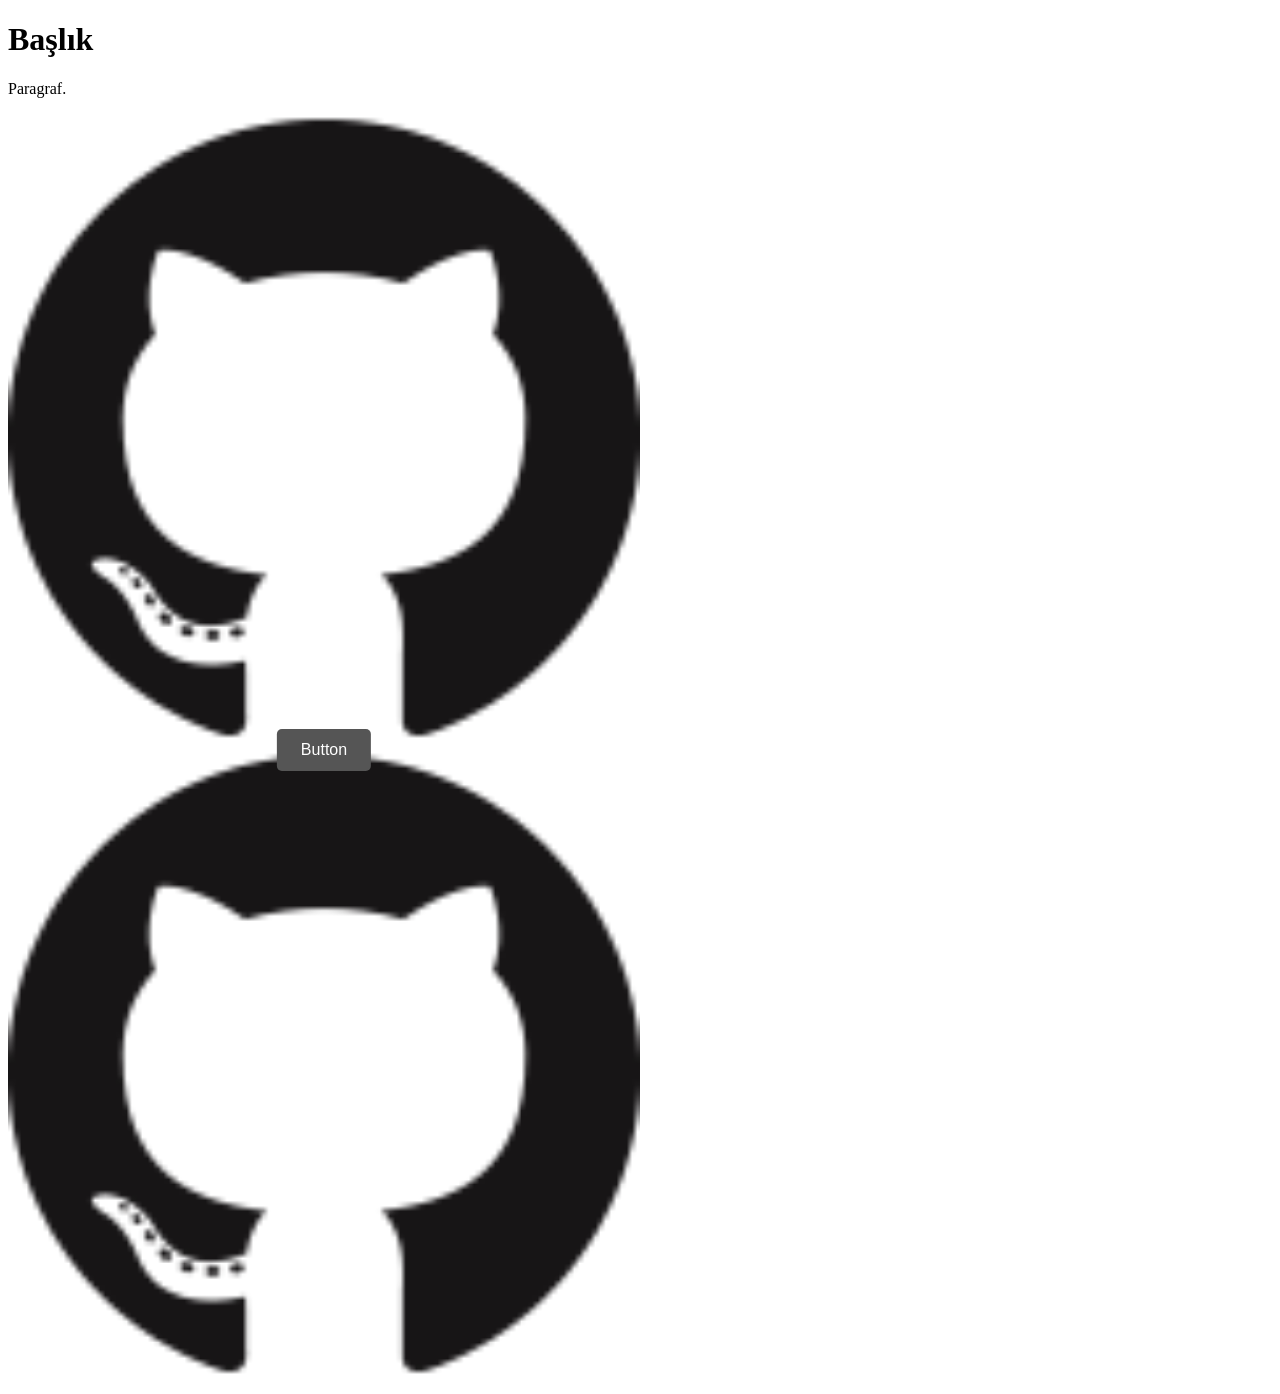
==== index.html @ 4928353b "Update index.html" ====
<!DOCTYPE html>
<html>
  <head>
    <link rel="stylesheet" href="style.css">
    <!-- Global site tag (gtag.js) - Google Analytics -->
    <script async src="https://www.googletagmanager.com/gtag/js?id=G-WWTFZQ9ZSW"></script>
    <script>
      window.dataLayer = window.dataLayer || [];
      function gtag(){dataLayer.push(arguments);}
      gtag('js', new Date());

      gtag('config', 'G-WWTFZQ9ZSW');
     </script>
    <title>Yasin</title>
  </head>
<body>

  <h1>Başlık</h1>
  <p>Paragraf.</p>
  <div class="container">
      <img src="assets/GitHub-Mark-120px-plus.png" alt="icon">
      <button class="btn">Button</button>
    <a target="_blank" href="https://github.com/furkanyasinengin"><img class = " logo" src="assets/GitHub-Mark-120px-plus.png"></a>
  </div>

</body>
</html>
---- style.css ----
.container {
  position: relative;
  width: 50%;
}

/* Make the image responsive */
.container img {
  width: 100%;
  height: auto;
}

/* Style the button and place it in the middle of the container/image */
.container .btn {
  position: absolute;
  top: 50%;
  left: 50%;
  transform: translate(-50%, -50%);
  -ms-transform: translate(-50%, -50%);
  background-color: #555;
  color: white;
  font-size: 16px;
  padding: 12px 24px;
  border: none;
  cursor: pointer;
  border-radius: 5px;
}

.container .btn:hover {
  background-color: black;
}
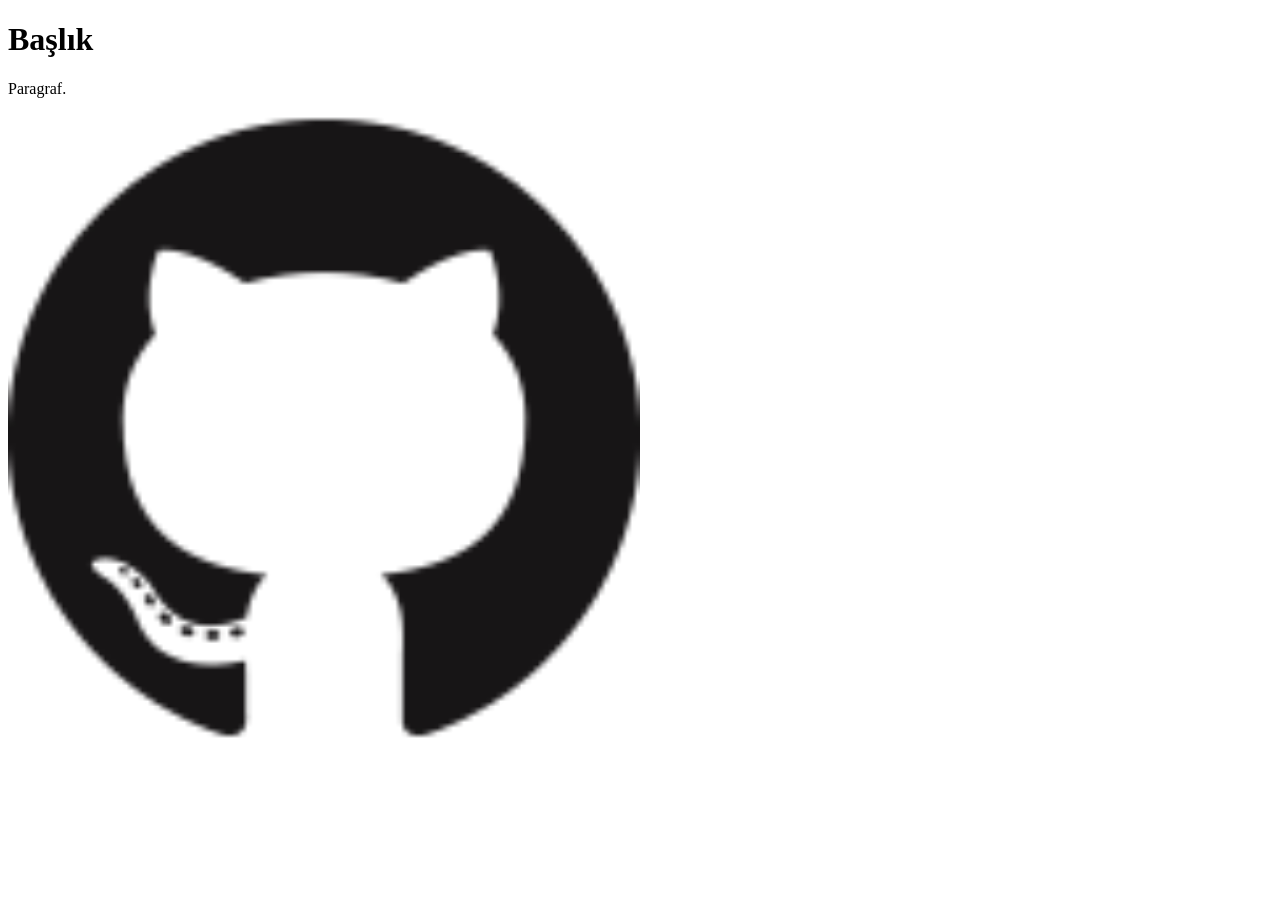
==== commit 54b0fbf7: "Update index.html" ====
--- a/index.html
+++ b/index.html
@@ -18,8 +18,7 @@
   <h1>Başlık</h1>
   <p>Paragraf.</p>
   <div class="container">
-      <img src="assets/GitHub-Mark-120px-plus.png" alt="icon">
-      <button class="btn">Button</button>
+     
     <a target="_blank" href="https://github.com/furkanyasinengin"><img class = " logo" src="assets/GitHub-Mark-120px-plus.png"></a>
   </div>
 
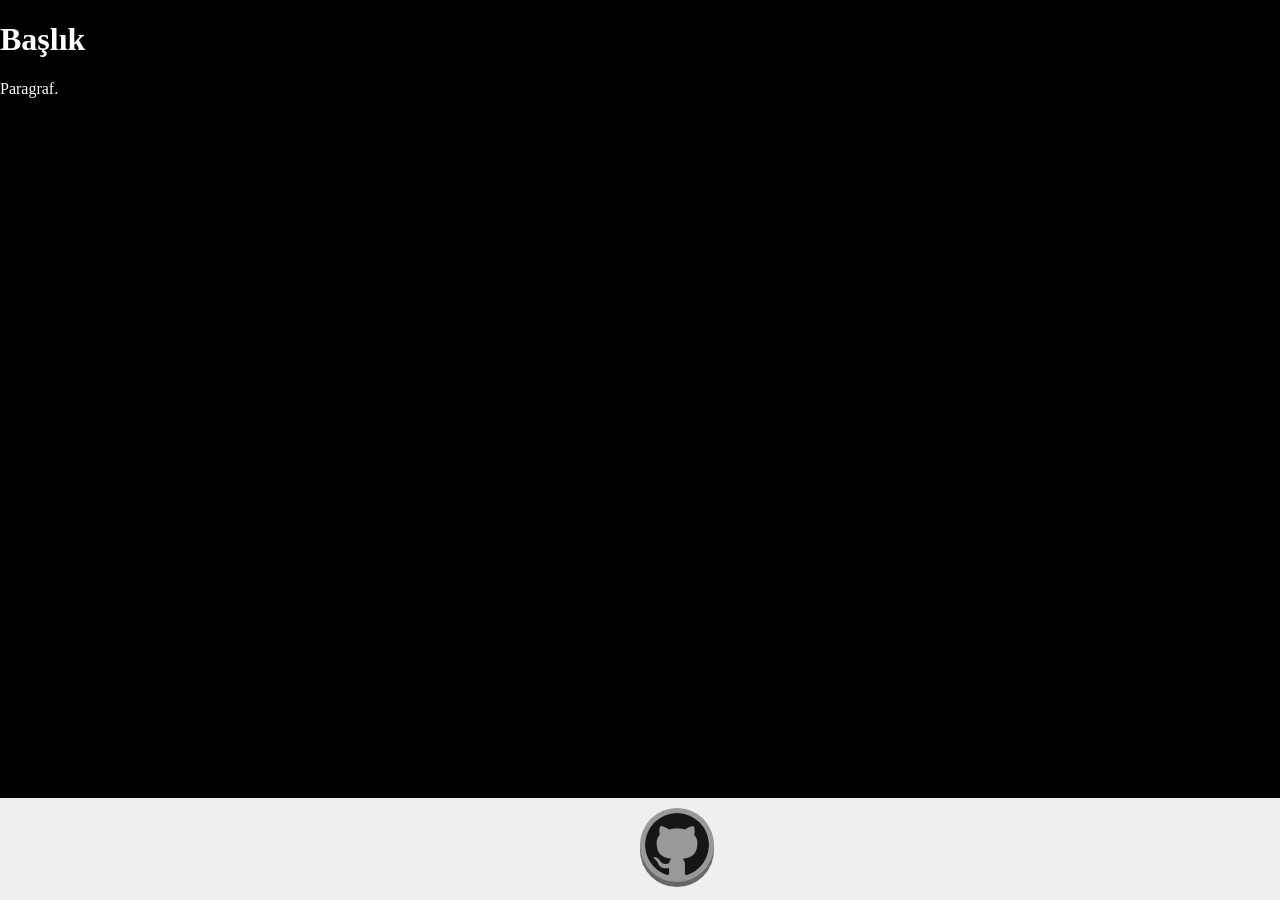
==== commit 145038b3: "Add files via upload" ====
--- a/index.html
+++ b/index.html
@@ -1,26 +1,31 @@
 <!DOCTYPE html>
 <html>
-  <head>
+<head>
     <link rel="stylesheet" href="style.css">
+    <meta charset="utf-8">
+
+
     <!-- Global site tag (gtag.js) - Google Analytics -->
     <script async src="https://www.googletagmanager.com/gtag/js?id=G-WWTFZQ9ZSW"></script>
     <script>
-      window.dataLayer = window.dataLayer || [];
-      function gtag(){dataLayer.push(arguments);}
-      gtag('js', new Date());
+        window.dataLayer = window.dataLayer || [];
+        function gtag() { dataLayer.push(arguments); }
+        gtag('js', new Date());
 
-      gtag('config', 'G-WWTFZQ9ZSW');
-     </script>
+        gtag('config', 'G-WWTFZQ9ZSW');
+    </script>
     <title>Yasin</title>
-  </head>
+</head>
 <body>
 
   <h1>Başlık</h1>
   <p>Paragraf.</p>
-  <div class="container">
-     
-    <a target="_blank" href="https://github.com/furkanyasinengin"><img class = " logo" src="assets/GitHub-Mark-120px-plus.png"></a>
-  </div>
+  
+  <footer>
+      <div class="container">
 
+          <a target="_blank" href="https://github.com/furkanyasinengin"><img src="assets/GitHub-Mark-64px.png"></a>
+      </div>
+  </footer>
 </body>
 </html>
--- a/style.css
+++ b/style.css
@@ -1,30 +1,53 @@
-.container {
-  position: relative;
-  width: 50%;
-}
-
-/* Make the image responsive */
-.container img {
-  width: 100%;
-  height: auto;
-}
-
-/* Style the button and place it in the middle of the container/image */
-.container .btn {
-  position: absolute;
-  top: 50%;
-  left: 50%;
-  transform: translate(-50%, -50%);
-  -ms-transform: translate(-50%, -50%);
-  background-color: #555;
-  color: white;
-  font-size: 16px;
-  padding: 12px 24px;
-  border: none;
-  cursor: pointer;
-  border-radius: 5px;
-}
-
-.container .btn:hover {
-  background-color: black;
-}
+body{
+    background-color: black;
+    color: white;
+    margin: auto;
+}
+
+.container {
+    display: block;
+    margin-left: auto;
+    margin-right: auto;
+    width: 64px;
+    height: 64px;
+    border-radius: 50%;
+}
+
+footer {
+    position: absolute;
+    right: 0;
+    bottom: 0;
+    left: 0;
+    height:70px;
+    padding: 1rem;
+    background-color: #efefef;
+    text-align: center;
+}
+
+
+img {
+    position: absolute;
+    left: 50%;
+    top: 10%;
+    border: 3px solid #73AD21;
+    padding: 5px;
+    font-size: 24px;
+    cursor: pointer;
+    outline: none;
+    color: #fff;
+    background-color: #999;
+    border: none;
+    border-radius: 50%;
+    box-shadow: 0 5px #666;
+}
+
+
+    img:hover {
+        background-color: #b2aaaa;
+    }
+
+    img:active {
+        background-color: #b2aaaa;
+        box-shadow: 0 3px #666;
+        transform: translateY(4px);
+    }
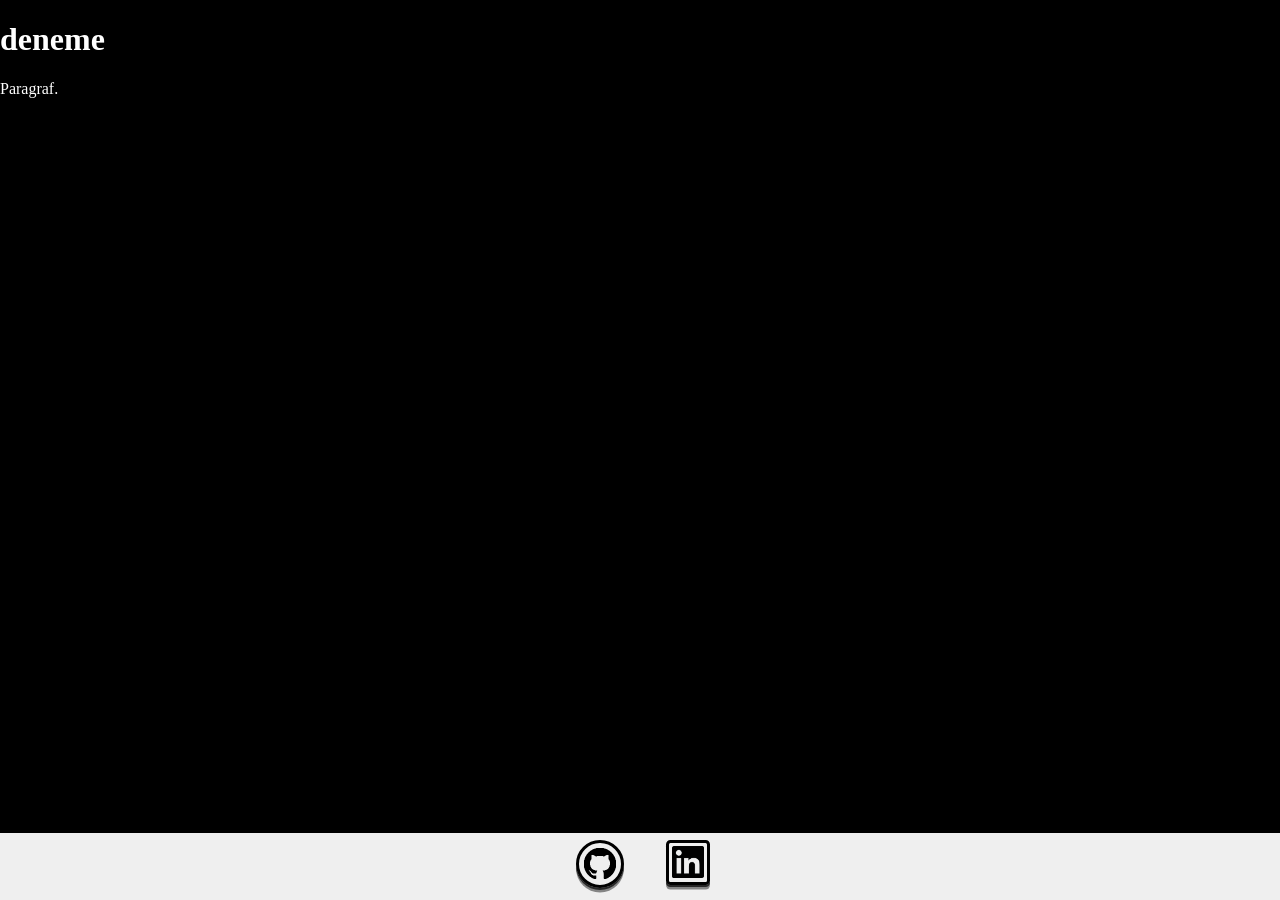
==== commit b6e3f5de: "Add files via upload" ====
--- a/index.html
+++ b/index.html
@@ -3,6 +3,8 @@
 <head>
     <link rel="stylesheet" href="style.css">
     <meta charset="utf-8">
+    <title>Yasin</title>
+    <link rel="icon" type="image/jpg" href="assets/ico-Y-black.png" />
 
 
     <!-- Global site tag (gtag.js) - Google Analytics -->
@@ -14,18 +16,23 @@
 
         gtag('config', 'G-WWTFZQ9ZSW');
     </script>
-    <title>Yasin</title>
+
 </head>
 <body>
 
-  <h1>Başlık</h1>
+  <h1>deneme</h1>
   <p>Paragraf.</p>
   
   <footer>
-      <div class="container">
+      <div class="iconlar">
+          <div class="github">
+              <a target="_blank" href="https://github.com/furkanyasinengin"><img src="assets/GitHub-Mark.png" width="32" height="32" ></a>
+          </div>
+          <div class="linkedin">
+              <a target="_blank" href="https://linkedin.com/in/furkanyasinengin"><img src="assets/linkedin-logo-black.png" width="32" height="32"></a>
+              </div>
 
-          <a target="_blank" href="https://github.com/furkanyasinengin"><img src="assets/GitHub-Mark-64px.png"></a>
-      </div>
-  </footer>
+          </div>
+</footer>
 </body>
 </html>
--- a/style.css
+++ b/style.css
@@ -4,50 +4,60 @@
     margin: auto;
 }
 
-.container {
-    display: block;
-    margin-left: auto;
-    margin-right: auto;
-    width: 64px;
-    height: 64px;
-    border-radius: 50%;
-}
+
 
 footer {
     position: absolute;
     right: 0;
     bottom: 0;
     left: 0;
-    height:70px;
+    height:35px;
     padding: 1rem;
     background-color: #efefef;
     text-align: center;
 }
 
 
-img {
+
+.linkedin {
     position: absolute;
-    left: 50%;
+    display: block;
+    left: 52%;
     top: 10%;
-    border: 3px solid #73AD21;
-    padding: 5px;
-    font-size: 24px;
+    border: 3px solid #000000;
+    padding: 3px 3px 0 3px;
     cursor: pointer;
     outline: none;
     color: #fff;
-    background-color: #999;
-    border: none;
-    border-radius: 50%;
-    box-shadow: 0 5px #666;
+    border-radius: 10%;
+    box-shadow: 0 4.5px rgba(64,64,64,0.6),0 2px #000000;
 }
 
 
-    img:hover {
-        background-color: #b2aaaa;
-    }
+.github {
+    position: absolute;
+    left: 45%;
+    top: 10%;
+    display: block;
+    text-align: center;
+    border: 3px solid #000000;
+    padding: 5px 5px 1px 5px;
+    cursor: pointer;
+    outline: none;
+    color: #fff;
+    border-radius: 50%;
+    box-shadow: 0 4.5px rgba(64,64,64,0.6),0 2px #000000;
+}
 
-    img:active {
-        background-color: #b2aaaa;
-        box-shadow: 0 3px #666;
-        transform: translateY(4px);
-    }
+
+
+.linkedin:hover, .github:hover {
+      background-color: purple;
+}
+
+.linkedin:active, .github:active {
+    background-color: #b2aaaa;
+    box-shadow: 0 3px #666;
+    transform: translateY(4px);
+}
+
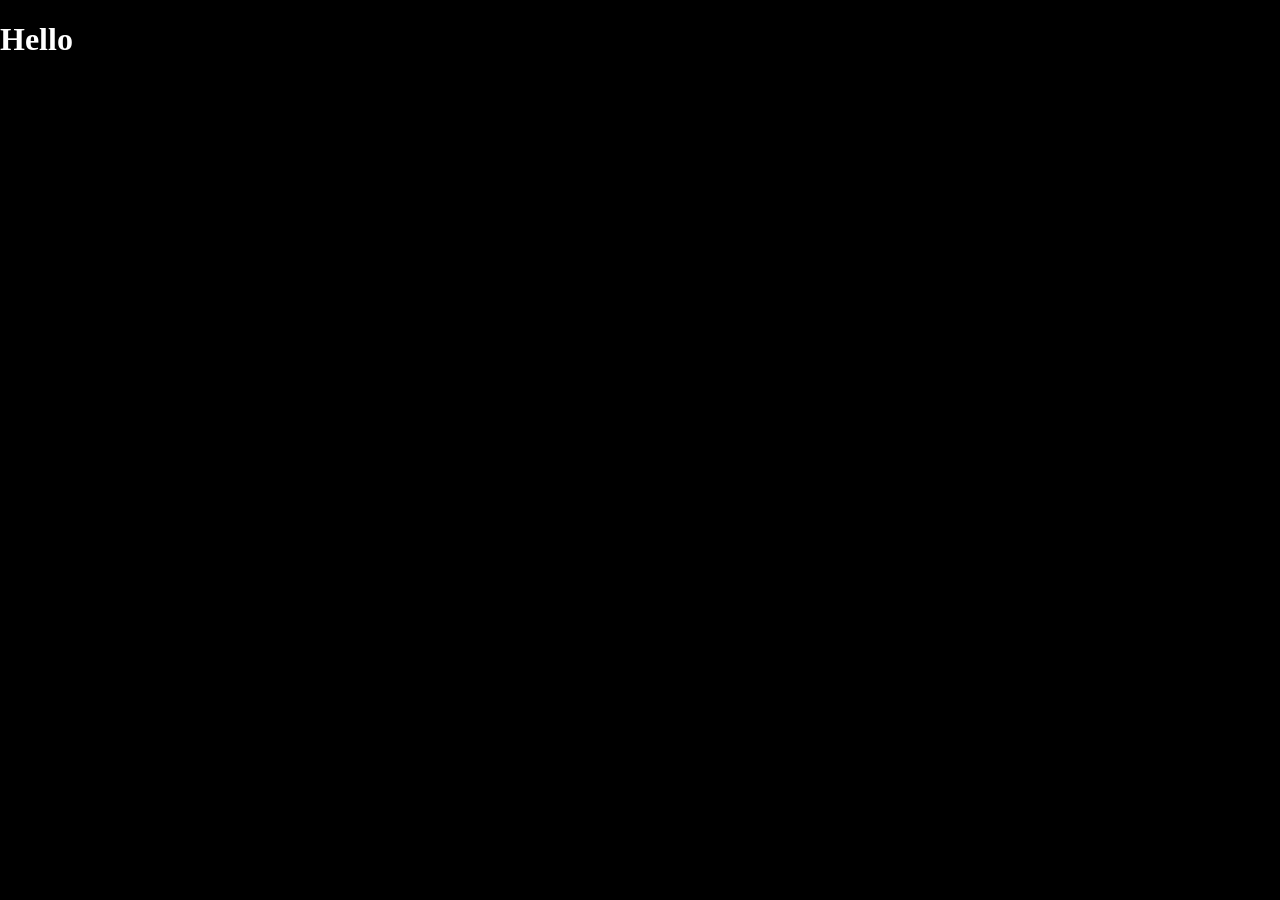
==== commit c3048611: "Update index.html" ====
--- a/index.html
+++ b/index.html
@@ -20,19 +20,7 @@
 </head>
 <body>
 
-  <h1>deneme</h1>
-  <p>Paragraf.</p>
+  <h1>Hello</h1>
   
-  <footer>
-      <div class="iconlar">
-          <div class="github">
-              <a target="_blank" href="https://github.com/furkanyasinengin"><img src="assets/GitHub-Mark.png" width="32" height="32" ></a>
-          </div>
-          <div class="linkedin">
-              <a target="_blank" href="https://linkedin.com/in/furkanyasinengin"><img src="assets/linkedin-logo-black.png" width="32" height="32"></a>
-              </div>
-
-          </div>
-</footer>
 </body>
 </html>
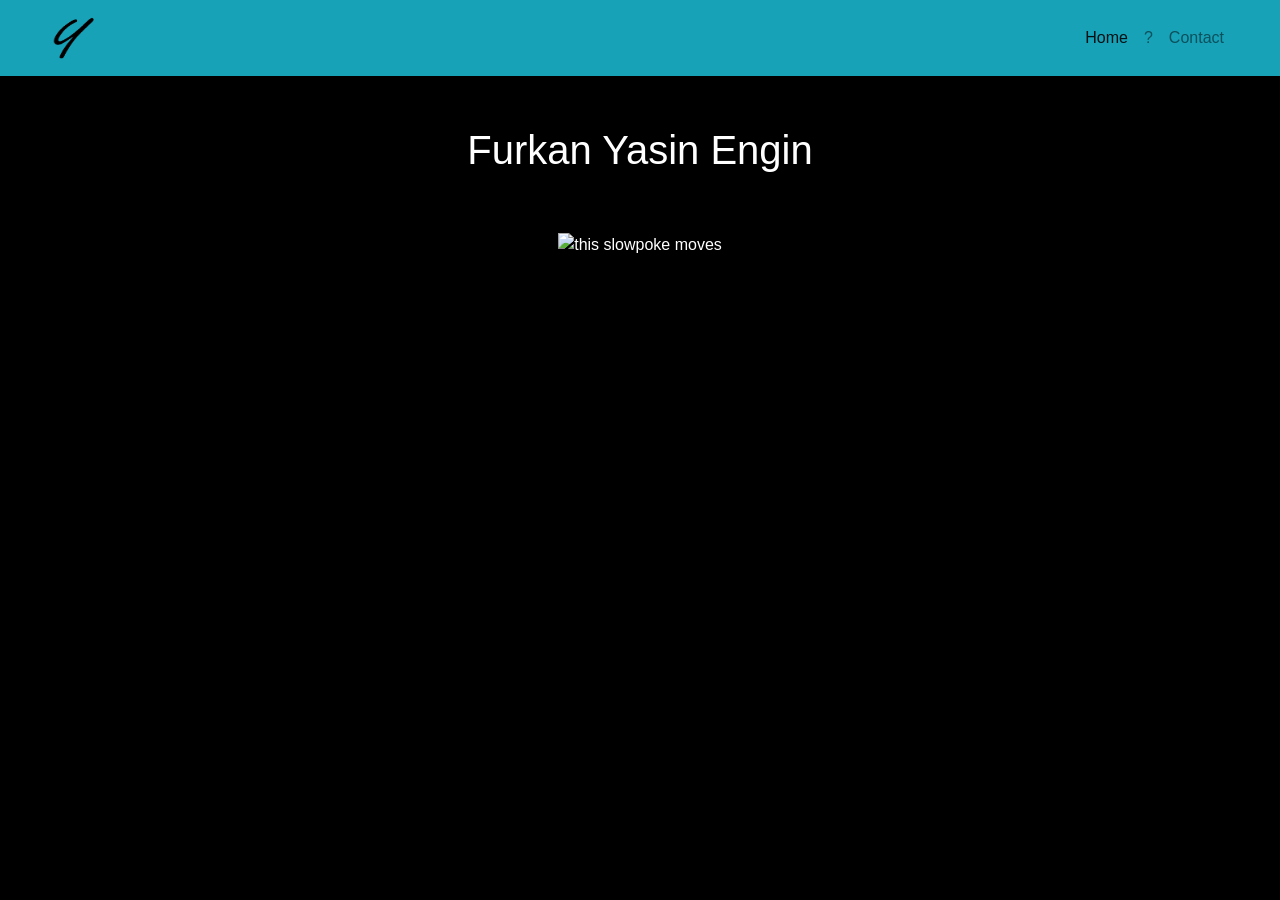
==== commit b7a8f999: "Add files via upload" ====
--- a/index.html
+++ b/index.html
@@ -1,6 +1,13 @@
-<!DOCTYPE html>
-<html>
+<!doctype html>
+<html lang="tr">
 <head>
+    <!-- Required meta tags -->
+    <meta charset="utf-8">
+    <meta name="viewport" content="width=device-width, initial-scale=1, shrink-to-fit=no">
+
+    <!-- Bootstrap CSS -->
+    <link rel="stylesheet" href="https://cdn.jsdelivr.net/npm/bootstrap@4.6.0/dist/css/bootstrap.min.css" integrity="sha384-B0vP5xmATw1+K9KRQjQERJvTumQW0nPEzvF6L/Z6nronJ3oUOFUFpCjEUQouq2+l" crossorigin="anonymous">
+
     <link rel="stylesheet" href="style.css">
     <meta charset="utf-8">
     <title>Yasin</title>
@@ -20,7 +27,33 @@
 </head>
 <body>
 
-  <h1>Hello</h1>
-  
+
+
+    <nav class="navbar navbar-expand-lg navbar-light bg-info px-5">
+        <a class="navbar-brand" href="#"><img src="assets/ico-Y-black.png" alt="Alternate Text" width="50" height="50" /></a>
+        <button class="navbar-toggler" type="button" data-toggle="collapse" data-target="#navbarNavAltMarkup" aria-controls="navbarNavAltMarkup" aria-expanded="false" aria-label="Toggle navigation">
+            <span class="navbar-toggler-icon"></span>
+        </button>
+        <div class="collapse navbar-collapse" id="navbarNavAltMarkup">
+            <div class="navbar-nav ml-auto">
+                <a class="nav-link active" href="#">Home<span class="sr-only">(current)</span></a>
+                <a class="nav-link" href="#">?</a>
+                <a class="nav-link" href="#">Contact</a>
+            </div>
+        </div>
+    </nav>
+
+    <h1>Furkan Yasin Engin</h1>
+
+    <div class="gif">
+        <img src="https://media.giphy.com/media/l1J9qemh1La8b0Rag/giphy.gif" alt="this slowpoke moves" />
+    </div>
+
+    <!--<h1>Hello, world!</h1>-->
+    <!-- Optional JavaScript; choose one of the two! -->
+    <!-- Option 1: jQuery and Bootstrap Bundle (includes Popper) -->
+    <script src="https://code.jquery.com/jquery-3.5.1.slim.min.js" integrity="sha384-DfXdz2htPH0lsSSs5nCTpuj/zy4C+OGpamoFVy38MVBnE+IbbVYUew+OrCXaRkfj" crossorigin="anonymous"></script>
+    <script src="https://cdn.jsdelivr.net/npm/bootstrap@4.6.0/dist/js/bootstrap.bundle.min.js" integrity="sha384-Piv4xVNRyMGpqkS2by6br4gNJ7DXjqk09RmUpJ8jgGtD7zP9yug3goQfGII0yAns" crossorigin="anonymous"></script>
+
 </body>
-</html>
+</html>
--- a/style.css
+++ b/style.css
@@ -1,63 +1,10 @@
 body{
     background-color: black;
     color: white;
-    margin: auto;
+    text-align:center;
 }
 
 
-
-footer {
-    position: absolute;
-    right: 0;
-    bottom: 0;
-    left: 0;
-    height:35px;
-    padding: 1rem;
-    background-color: #efefef;
-    text-align: center;
-}
-
-
-
-.linkedin {
-    position: absolute;
-    display: block;
-    left: 52%;
-    top: 10%;
-    border: 3px solid #000000;
-    padding: 3px 3px 0 3px;
-    cursor: pointer;
-    outline: none;
-    color: #fff;
-    border-radius: 10%;
-    box-shadow: 0 4.5px rgba(64,64,64,0.6),0 2px #000000;
-}
-
-
-.github {
-    position: absolute;
-    left: 45%;
-    top: 10%;
-    display: block;
-    text-align: center;
-    border: 3px solid #000000;
-    padding: 5px 5px 1px 5px;
-    cursor: pointer;
-    outline: none;
-    color: #fff;
-    border-radius: 50%;
-    box-shadow: 0 4.5px rgba(64,64,64,0.6),0 2px #000000;
-}
-
-
-
-.linkedin:hover, .github:hover {
-      background-color: purple;
-}
-
-.linkedin:active, .github:active {
-    background-color: #b2aaaa;
-    box-shadow: 0 3px #666;
-    transform: translateY(4px);
-}
-
+h1{
+    padding:50px;
+}
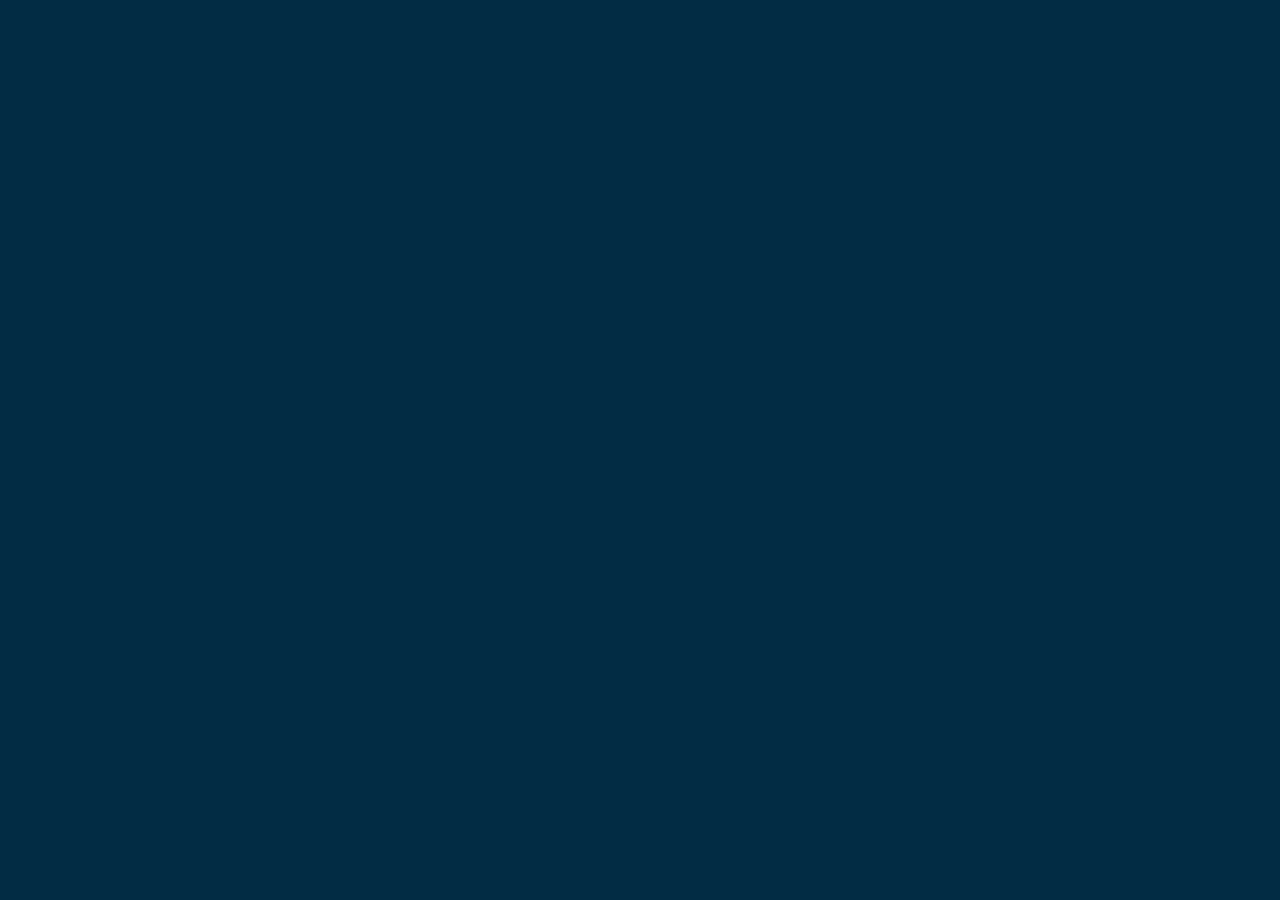
==== commit 0fe01c48: "first commit" ====
--- a/index.html
+++ b/index.html
@@ -1,59 +1,28 @@
-<!doctype html>
-<html lang="tr">
-<head>
-    <!-- Required meta tags -->
-    <meta charset="utf-8">
-    <meta name="viewport" content="width=device-width, initial-scale=1, shrink-to-fit=no">
-
-    <!-- Bootstrap CSS -->
-    <link rel="stylesheet" href="https://cdn.jsdelivr.net/npm/bootstrap@4.6.0/dist/css/bootstrap.min.css" integrity="sha384-B0vP5xmATw1+K9KRQjQERJvTumQW0nPEzvF6L/Z6nronJ3oUOFUFpCjEUQouq2+l" crossorigin="anonymous">
-
-    <link rel="stylesheet" href="style.css">
-    <meta charset="utf-8">
-    <title>Yasin</title>
-    <link rel="icon" type="image/jpg" href="assets/ico-Y-black.png" />
-
-
-    <!-- Global site tag (gtag.js) - Google Analytics -->
-    <script async src="https://www.googletagmanager.com/gtag/js?id=G-WWTFZQ9ZSW"></script>
-    <script>
-        window.dataLayer = window.dataLayer || [];
-        function gtag() { dataLayer.push(arguments); }
-        gtag('js', new Date());
-
-        gtag('config', 'G-WWTFZQ9ZSW');
-    </script>
-
-</head>
-<body>
-
-
-
-    <nav class="navbar navbar-expand-lg navbar-light bg-info px-5">
-        <a class="navbar-brand" href="#"><img src="assets/ico-Y-black.png" alt="Alternate Text" width="50" height="50" /></a>
-        <button class="navbar-toggler" type="button" data-toggle="collapse" data-target="#navbarNavAltMarkup" aria-controls="navbarNavAltMarkup" aria-expanded="false" aria-label="Toggle navigation">
-            <span class="navbar-toggler-icon"></span>
-        </button>
-        <div class="collapse navbar-collapse" id="navbarNavAltMarkup">
-            <div class="navbar-nav ml-auto">
-                <a class="nav-link active" href="#">Home<span class="sr-only">(current)</span></a>
-                <a class="nav-link" href="#">?</a>
-                <a class="nav-link" href="#">Contact</a>
-            </div>
-        </div>
-    </nav>
-
-    <h1>Furkan Yasin Engin</h1>
-
-    <div class="gif">
-        <img src="https://media.giphy.com/media/l1J9qemh1La8b0Rag/giphy.gif" alt="this slowpoke moves" />
-    </div>
-
-    <!--<h1>Hello, world!</h1>-->
-    <!-- Optional JavaScript; choose one of the two! -->
-    <!-- Option 1: jQuery and Bootstrap Bundle (includes Popper) -->
-    <script src="https://code.jquery.com/jquery-3.5.1.slim.min.js" integrity="sha384-DfXdz2htPH0lsSSs5nCTpuj/zy4C+OGpamoFVy38MVBnE+IbbVYUew+OrCXaRkfj" crossorigin="anonymous"></script>
-    <script src="https://cdn.jsdelivr.net/npm/bootstrap@4.6.0/dist/js/bootstrap.bundle.min.js" integrity="sha384-Piv4xVNRyMGpqkS2by6br4gNJ7DXjqk09RmUpJ8jgGtD7zP9yug3goQfGII0yAns" crossorigin="anonymous"></script>
-
-</body>
-</html>+<!DOCTYPE html>
+<html lang="en">
+  <head>
+    <meta charset="utf-8" />
+    <link rel="icon" href="/logoYellow.png" />
+    <meta name="viewport" content="width=device-width,initial-scale=1" />
+    <meta name="theme-color" content="#000000" />
+    <meta
+      name="description"
+      content="Web site created using create-react-app"
+    />
+    <link rel="apple-touch-icon" href="/logo192.png" />
+    <link rel="manifest" href="/manifest.json" />
+    <title>Fye Portfolio</title>
+    <link
+      rel="stylesheet"
+      href="https://unpkg.com/leaflet@1.7.1/dist/leaflet.css"
+      integrity="sha512-xodZBNTC5n17Xt2atTPuE1HxjVMSvLVW9ocqUKLsCC5CXdbqCmblAshOMAS6/keqq/sMZMZ19scR4PsZChSR7A=="
+      crossorigin=""
+    />
+    <script defer="defer" src="/static/js/main.fa87b339.js"></script>
+    <link href="/static/css/main.b604d382.css" rel="stylesheet" />
+  </head>
+  <body>
+    <noscript>You need to enable JavaScript to run this app.</noscript>
+    <div id="root"></div>
+  </body>
+</html>
--- a/static/css/main.b604d382.css
+++ b/static/css/main.b604d382.css
@@ -0,0 +1,10 @@
+html{font-size:62.5%}body{-webkit-font-smoothing:antialiased;-moz-osx-font-smoothing:grayscale;background:#022c43;color:#444;display:block;font:300 11px/1.4 Noto Sans Mono,"sans-serif";margin:0;overflow:hidden}
+
+/*!
+* animate.css - https://animate.style/
+* Version - 4.1.1
+* Licensed under the MIT license - http://opensource.org/licenses/MIT
+*
+* Copyright (c) 2020 Animate.css
+*/:root{--animate-duration:1s;--animate-delay:1s;--animate-repeat:1}.animate__animated{-webkit-animation-duration:1s;animation-duration:1s;-webkit-animation-duration:var(--animate-duration);animation-duration:var(--animate-duration);-webkit-animation-fill-mode:both;animation-fill-mode:both}.animate__animated.animate__infinite{-webkit-animation-iteration-count:infinite;animation-iteration-count:infinite}.animate__animated.animate__repeat-1{-webkit-animation-iteration-count:1;animation-iteration-count:1;-webkit-animation-iteration-count:var(--animate-repeat);animation-iteration-count:var(--animate-repeat)}.animate__animated.animate__repeat-2{-webkit-animation-iteration-count:2;-webkit-animation-iteration-count:calc(var(--animate-repeat)*2);animation-iteration-count:2;animation-iteration-count:calc(var(--animate-repeat)*2)}.animate__animated.animate__repeat-3{-webkit-animation-iteration-count:3;-webkit-animation-iteration-count:calc(var(--animate-repeat)*3);animation-iteration-count:3;animation-iteration-count:calc(var(--animate-repeat)*3)}.animate__animated.animate__delay-1s{-webkit-animation-delay:1s;animation-delay:1s;-webkit-animation-delay:var(--animate-delay);animation-delay:var(--animate-delay)}.animate__animated.animate__delay-2s{-webkit-animation-delay:2s;-webkit-animation-delay:calc(var(--animate-delay)*2);animation-delay:2s;animation-delay:calc(var(--animate-delay)*2)}.animate__animated.animate__delay-3s{-webkit-animation-delay:3s;-webkit-animation-delay:calc(var(--animate-delay)*3);animation-delay:3s;animation-delay:calc(var(--animate-delay)*3)}.animate__animated.animate__delay-4s{-webkit-animation-delay:4s;-webkit-animation-delay:calc(var(--animate-delay)*4);animation-delay:4s;animation-delay:calc(var(--animate-delay)*4)}.animate__animated.animate__delay-5s{-webkit-animation-delay:5s;-webkit-animation-delay:calc(var(--animate-delay)*5);animation-delay:5s;animation-delay:calc(var(--animate-delay)*5)}.animate__animated.animate__faster{-webkit-animation-duration:.5s;-webkit-animation-duration:calc(var(--animate-duration)/2);animation-duration:.5s;animation-duration:calc(var(--animate-duration)/2)}.animate__animated.animate__fast{-webkit-animation-duration:.8s;-webkit-animation-duration:calc(var(--animate-duration)*.8);animation-duration:.8s;animation-duration:calc(var(--animate-duration)*.8)}.animate__animated.animate__slow{-webkit-animation-duration:2s;-webkit-animation-duration:calc(var(--animate-duration)*2);animation-duration:2s;animation-duration:calc(var(--animate-duration)*2)}.animate__animated.animate__slower{-webkit-animation-duration:3s;-webkit-animation-duration:calc(var(--animate-duration)*3);animation-duration:3s;animation-duration:calc(var(--animate-duration)*3)}@media (prefers-reduced-motion:reduce),print{.animate__animated{-webkit-animation-duration:1ms!important;animation-duration:1ms!important;-webkit-animation-iteration-count:1!important;animation-iteration-count:1!important;-webkit-transition-duration:1ms!important;transition-duration:1ms!important}.animate__animated[class*=Out]{opacity:0}}@-webkit-keyframes bounce{0%,20%,53%,to{-webkit-animation-timing-function:cubic-bezier(.215,.61,.355,1);animation-timing-function:cubic-bezier(.215,.61,.355,1);-webkit-transform:translateZ(0);transform:translateZ(0)}40%,43%{-webkit-animation-timing-function:cubic-bezier(.755,.05,.855,.06);animation-timing-function:cubic-bezier(.755,.05,.855,.06);-webkit-transform:translate3d(0,-30px,0) scaleY(1.1);transform:translate3d(0,-30px,0) scaleY(1.1)}70%{-webkit-animation-timing-function:cubic-bezier(.755,.05,.855,.06);animation-timing-function:cubic-bezier(.755,.05,.855,.06);-webkit-transform:translate3d(0,-15px,0) scaleY(1.05);transform:translate3d(0,-15px,0) scaleY(1.05)}80%{-webkit-transform:translateZ(0) scaleY(.95);transform:translateZ(0) scaleY(.95);-webkit-transition-timing-function:cubic-bezier(.215,.61,.355,1);transition-timing-function:cubic-bezier(.215,.61,.355,1)}90%{-webkit-transform:translate3d(0,-4px,0) scaleY(1.02);transform:translate3d(0,-4px,0) scaleY(1.02)}}@keyframes bounce{0%,20%,53%,to{-webkit-animation-timing-function:cubic-bezier(.215,.61,.355,1);animation-timing-function:cubic-bezier(.215,.61,.355,1);-webkit-transform:translateZ(0);transform:translateZ(0)}40%,43%{-webkit-animation-timing-function:cubic-bezier(.755,.05,.855,.06);animation-timing-function:cubic-bezier(.755,.05,.855,.06);-webkit-transform:translate3d(0,-30px,0) scaleY(1.1);transform:translate3d(0,-30px,0) scaleY(1.1)}70%{-webkit-animation-timing-function:cubic-bezier(.755,.05,.855,.06);animation-timing-function:cubic-bezier(.755,.05,.855,.06);-webkit-transform:translate3d(0,-15px,0) scaleY(1.05);transform:translate3d(0,-15px,0) scaleY(1.05)}80%{-webkit-transform:translateZ(0) scaleY(.95);transform:translateZ(0) scaleY(.95);-webkit-transition-timing-function:cubic-bezier(.215,.61,.355,1);transition-timing-function:cubic-bezier(.215,.61,.355,1)}90%{-webkit-transform:translate3d(0,-4px,0) scaleY(1.02);transform:translate3d(0,-4px,0) scaleY(1.02)}}.animate__bounce{-webkit-animation-name:bounce;animation-name:bounce;-webkit-transform-origin:center bottom;transform-origin:center bottom}@-webkit-keyframes flash{0%,50%,to{opacity:1}25%,75%{opacity:0}}@keyframes flash{0%,50%,to{opacity:1}25%,75%{opacity:0}}.animate__flash{-webkit-animation-name:flash;animation-name:flash}@-webkit-keyframes pulse{0%{-webkit-transform:scaleX(1);transform:scaleX(1)}50%{-webkit-transform:scale3d(1.05,1.05,1.05);transform:scale3d(1.05,1.05,1.05)}to{-webkit-transform:scaleX(1);transform:scaleX(1)}}@keyframes pulse{0%{-webkit-transform:scaleX(1);transform:scaleX(1)}50%{-webkit-transform:scale3d(1.05,1.05,1.05);transform:scale3d(1.05,1.05,1.05)}to{-webkit-transform:scaleX(1);transform:scaleX(1)}}.animate__pulse{-webkit-animation-name:pulse;animation-name:pulse;-webkit-animation-timing-function:ease-in-out;animation-timing-function:ease-in-out}@-webkit-keyframes rubberBand{0%{-webkit-transform:scaleX(1);transform:scaleX(1)}30%{-webkit-transform:scale3d(1.25,.75,1);transform:scale3d(1.25,.75,1)}40%{-webkit-transform:scale3d(.75,1.25,1);transform:scale3d(.75,1.25,1)}50%{-webkit-transform:scale3d(1.15,.85,1);transform:scale3d(1.15,.85,1)}65%{-webkit-transform:scale3d(.95,1.05,1);transform:scale3d(.95,1.05,1)}75%{-webkit-transform:scale3d(1.05,.95,1);transform:scale3d(1.05,.95,1)}to{-webkit-transform:scaleX(1);transform:scaleX(1)}}@keyframes rubberBand{0%{-webkit-transform:scaleX(1);transform:scaleX(1)}30%{-webkit-transform:scale3d(1.25,.75,1);transform:scale3d(1.25,.75,1)}40%{-webkit-transform:scale3d(.75,1.25,1);transform:scale3d(.75,1.25,1)}50%{-webkit-transform:scale3d(1.15,.85,1);transform:scale3d(1.15,.85,1)}65%{-webkit-transform:scale3d(.95,1.05,1);transform:scale3d(.95,1.05,1)}75%{-webkit-transform:scale3d(1.05,.95,1);transform:scale3d(1.05,.95,1)}to{-webkit-transform:scaleX(1);transform:scaleX(1)}}.animate__rubberBand{-webkit-animation-name:rubberBand;animation-name:rubberBand}@-webkit-keyframes shakeX{0%,to{-webkit-transform:translateZ(0);transform:translateZ(0)}10%,30%,50%,70%,90%{-webkit-transform:translate3d(-10px,0,0);transform:translate3d(-10px,0,0)}20%,40%,60%,80%{-webkit-transform:translate3d(10px,0,0);transform:translate3d(10px,0,0)}}@keyframes shakeX{0%,to{-webkit-transform:translateZ(0);transform:translateZ(0)}10%,30%,50%,70%,90%{-webkit-transform:translate3d(-10px,0,0);transform:translate3d(-10px,0,0)}20%,40%,60%,80%{-webkit-transform:translate3d(10px,0,0);transform:translate3d(10px,0,0)}}.animate__shakeX{-webkit-animation-name:shakeX;animation-name:shakeX}@-webkit-keyframes shakeY{0%,to{-webkit-transform:translateZ(0);transform:translateZ(0)}10%,30%,50%,70%,90%{-webkit-transform:translate3d(0,-10px,0);transform:translate3d(0,-10px,0)}20%,40%,60%,80%{-webkit-transform:translate3d(0,10px,0);transform:translate3d(0,10px,0)}}@keyframes shakeY{0%,to{-webkit-transform:translateZ(0);transform:translateZ(0)}10%,30%,50%,70%,90%{-webkit-transform:translate3d(0,-10px,0);transform:translate3d(0,-10px,0)}20%,40%,60%,80%{-webkit-transform:translate3d(0,10px,0);transform:translate3d(0,10px,0)}}.animate__shakeY{-webkit-animation-name:shakeY;animation-name:shakeY}@-webkit-keyframes headShake{0%{-webkit-transform:translateX(0);transform:translateX(0)}6.5%{-webkit-transform:translateX(-6px) rotateY(-9deg);transform:translateX(-6px) rotateY(-9deg)}18.5%{-webkit-transform:translateX(5px) rotateY(7deg);transform:translateX(5px) rotateY(7deg)}31.5%{-webkit-transform:translateX(-3px) rotateY(-5deg);transform:translateX(-3px) rotateY(-5deg)}43.5%{-webkit-transform:translateX(2px) rotateY(3deg);transform:translateX(2px) rotateY(3deg)}50%{-webkit-transform:translateX(0);transform:translateX(0)}}@keyframes headShake{0%{-webkit-transform:translateX(0);transform:translateX(0)}6.5%{-webkit-transform:translateX(-6px) rotateY(-9deg);transform:translateX(-6px) rotateY(-9deg)}18.5%{-webkit-transform:translateX(5px) rotateY(7deg);transform:translateX(5px) rotateY(7deg)}31.5%{-webkit-transform:translateX(-3px) rotateY(-5deg);transform:translateX(-3px) rotateY(-5deg)}43.5%{-webkit-transform:translateX(2px) rotateY(3deg);transform:translateX(2px) rotateY(3deg)}50%{-webkit-transform:translateX(0);transform:translateX(0)}}.animate__headShake{-webkit-animation-name:headShake;animation-name:headShake;-webkit-animation-timing-function:ease-in-out;animation-timing-function:ease-in-out}@-webkit-keyframes swing{20%{-webkit-transform:rotate(15deg);transform:rotate(15deg)}40%{-webkit-transform:rotate(-10deg);transform:rotate(-10deg)}60%{-webkit-transform:rotate(5deg);transform:rotate(5deg)}80%{-webkit-transform:rotate(-5deg);transform:rotate(-5deg)}to{-webkit-transform:rotate(0deg);transform:rotate(0deg)}}@keyframes swing{20%{-webkit-transform:rotate(15deg);transform:rotate(15deg)}40%{-webkit-transform:rotate(-10deg);transform:rotate(-10deg)}60%{-webkit-transform:rotate(5deg);transform:rotate(5deg)}80%{-webkit-transform:rotate(-5deg);transform:rotate(-5deg)}to{-webkit-transform:rotate(0deg);transform:rotate(0deg)}}.animate__swing{-webkit-animation-name:swing;animation-name:swing;-webkit-transform-origin:top center;transform-origin:top center}@-webkit-keyframes tada{0%{-webkit-transform:scaleX(1);transform:scaleX(1)}10%,20%{-webkit-transform:scale3d(.9,.9,.9) rotate(-3deg);transform:scale3d(.9,.9,.9) rotate(-3deg)}30%,50%,70%,90%{-webkit-transform:scale3d(1.1,1.1,1.1) rotate(3deg);transform:scale3d(1.1,1.1,1.1) rotate(3deg)}40%,60%,80%{-webkit-transform:scale3d(1.1,1.1,1.1) rotate(-3deg);transform:scale3d(1.1,1.1,1.1) rotate(-3deg)}to{-webkit-transform:scaleX(1);transform:scaleX(1)}}@keyframes tada{0%{-webkit-transform:scaleX(1);transform:scaleX(1)}10%,20%{-webkit-transform:scale3d(.9,.9,.9) rotate(-3deg);transform:scale3d(.9,.9,.9) rotate(-3deg)}30%,50%,70%,90%{-webkit-transform:scale3d(1.1,1.1,1.1) rotate(3deg);transform:scale3d(1.1,1.1,1.1) rotate(3deg)}40%,60%,80%{-webkit-transform:scale3d(1.1,1.1,1.1) rotate(-3deg);transform:scale3d(1.1,1.1,1.1) rotate(-3deg)}to{-webkit-transform:scaleX(1);transform:scaleX(1)}}.animate__tada{-webkit-animation-name:tada;animation-name:tada}@-webkit-keyframes wobble{0%{-webkit-transform:translateZ(0);transform:translateZ(0)}15%{-webkit-transform:translate3d(-25%,0,0) rotate(-5deg);transform:translate3d(-25%,0,0) rotate(-5deg)}30%{-webkit-transform:translate3d(20%,0,0) rotate(3deg);transform:translate3d(20%,0,0) rotate(3deg)}45%{-webkit-transform:translate3d(-15%,0,0) rotate(-3deg);transform:translate3d(-15%,0,0) rotate(-3deg)}60%{-webkit-transform:translate3d(10%,0,0) rotate(2deg);transform:translate3d(10%,0,0) rotate(2deg)}75%{-webkit-transform:translate3d(-5%,0,0) rotate(-1deg);transform:translate3d(-5%,0,0) rotate(-1deg)}to{-webkit-transform:translateZ(0);transform:translateZ(0)}}@keyframes wobble{0%{-webkit-transform:translateZ(0);transform:translateZ(0)}15%{-webkit-transform:translate3d(-25%,0,0) rotate(-5deg);transform:translate3d(-25%,0,0) rotate(-5deg)}30%{-webkit-transform:translate3d(20%,0,0) rotate(3deg);transform:translate3d(20%,0,0) rotate(3deg)}45%{-webkit-transform:translate3d(-15%,0,0) rotate(-3deg);transform:translate3d(-15%,0,0) rotate(-3deg)}60%{-webkit-transform:translate3d(10%,0,0) rotate(2deg);transform:translate3d(10%,0,0) rotate(2deg)}75%{-webkit-transform:translate3d(-5%,0,0) rotate(-1deg);transform:translate3d(-5%,0,0) rotate(-1deg)}to{-webkit-transform:translateZ(0);transform:translateZ(0)}}.animate__wobble{-webkit-animation-name:wobble;animation-name:wobble}@-webkit-keyframes jello{0%,11.1%,to{-webkit-transform:translateZ(0);transform:translateZ(0)}22.2%{-webkit-transform:skewX(-12.5deg) skewY(-12.5deg);transform:skewX(-12.5deg) skewY(-12.5deg)}33.3%{-webkit-transform:skewX(6.25deg) skewY(6.25deg);transform:skewX(6.25deg) skewY(6.25deg)}44.4%{-webkit-transform:skewX(-3.125deg) skewY(-3.125deg);transform:skewX(-3.125deg) skewY(-3.125deg)}55.5%{-webkit-transform:skewX(1.5625deg) skewY(1.5625deg);transform:skewX(1.5625deg) skewY(1.5625deg)}66.6%{-webkit-transform:skewX(-.78125deg) skewY(-.78125deg);transform:skewX(-.78125deg) skewY(-.78125deg)}77.7%{-webkit-transform:skewX(.390625deg) skewY(.390625deg);transform:skewX(.390625deg) skewY(.390625deg)}88.8%{-webkit-transform:skewX(-.1953125deg) skewY(-.1953125deg);transform:skewX(-.1953125deg) skewY(-.1953125deg)}}@keyframes jello{0%,11.1%,to{-webkit-transform:translateZ(0);transform:translateZ(0)}22.2%{-webkit-transform:skewX(-12.5deg) skewY(-12.5deg);transform:skewX(-12.5deg) skewY(-12.5deg)}33.3%{-webkit-transform:skewX(6.25deg) skewY(6.25deg);transform:skewX(6.25deg) skewY(6.25deg)}44.4%{-webkit-transform:skewX(-3.125deg) skewY(-3.125deg);transform:skewX(-3.125deg) skewY(-3.125deg)}55.5%{-webkit-transform:skewX(1.5625deg) skewY(1.5625deg);transform:skewX(1.5625deg) skewY(1.5625deg)}66.6%{-webkit-transform:skewX(-.78125deg) skewY(-.78125deg);transform:skewX(-.78125deg) skewY(-.78125deg)}77.7%{-webkit-transform:skewX(.390625deg) skewY(.390625deg);transform:skewX(.390625deg) skewY(.390625deg)}88.8%{-webkit-transform:skewX(-.1953125deg) skewY(-.1953125deg);transform:skewX(-.1953125deg) skewY(-.1953125deg)}}.animate__jello{-webkit-animation-name:jello;animation-name:jello;-webkit-transform-origin:center;transform-origin:center}@-webkit-keyframes heartBeat{0%{-webkit-transform:scale(1);transform:scale(1)}14%{-webkit-transform:scale(1.3);transform:scale(1.3)}28%{-webkit-transform:scale(1);transform:scale(1)}42%{-webkit-transform:scale(1.3);transform:scale(1.3)}70%{-webkit-transform:scale(1);transform:scale(1)}}@keyframes heartBeat{0%{-webkit-transform:scale(1);transform:scale(1)}14%{-webkit-transform:scale(1.3);transform:scale(1.3)}28%{-webkit-transform:scale(1);transform:scale(1)}42%{-webkit-transform:scale(1.3);transform:scale(1.3)}70%{-webkit-transform:scale(1);transform:scale(1)}}.animate__heartBeat{-webkit-animation-duration:1.3s;-webkit-animation-duration:calc(var(--animate-duration)*1.3);animation-duration:1.3s;animation-duration:calc(var(--animate-duration)*1.3);-webkit-animation-name:heartBeat;animation-name:heartBeat;-webkit-animation-timing-function:ease-in-out;animation-timing-function:ease-in-out}@-webkit-keyframes backInDown{0%{opacity:.7;-webkit-transform:translateY(-1200px) scale(.7);transform:translateY(-1200px) scale(.7)}80%{opacity:.7;-webkit-transform:translateY(0) scale(.7);transform:translateY(0) scale(.7)}to{opacity:1;-webkit-transform:scale(1);transform:scale(1)}}@keyframes backInDown{0%{opacity:.7;-webkit-transform:translateY(-1200px) scale(.7);transform:translateY(-1200px) scale(.7)}80%{opacity:.7;-webkit-transform:translateY(0) scale(.7);transform:translateY(0) scale(.7)}to{opacity:1;-webkit-transform:scale(1);transform:scale(1)}}.animate__backInDown{-webkit-animation-name:backInDown;animation-name:backInDown}@-webkit-keyframes backInLeft{0%{opacity:.7;-webkit-transform:translateX(-2000px) scale(.7);transform:translateX(-2000px) scale(.7)}80%{opacity:.7;-webkit-transform:translateX(0) scale(.7);transform:translateX(0) scale(.7)}to{opacity:1;-webkit-transform:scale(1);transform:scale(1)}}@keyframes backInLeft{0%{opacity:.7;-webkit-transform:translateX(-2000px) scale(.7);transform:translateX(-2000px) scale(.7)}80%{opacity:.7;-webkit-transform:translateX(0) scale(.7);transform:translateX(0) scale(.7)}to{opacity:1;-webkit-transform:scale(1);transform:scale(1)}}.animate__backInLeft{-webkit-animation-name:backInLeft;animation-name:backInLeft}@-webkit-keyframes backInRight{0%{opacity:.7;-webkit-transform:translateX(2000px) scale(.7);transform:translateX(2000px) scale(.7)}80%{opacity:.7;-webkit-transform:translateX(0) scale(.7);transform:translateX(0) scale(.7)}to{opacity:1;-webkit-transform:scale(1);transform:scale(1)}}@keyframes backInRight{0%{opacity:.7;-webkit-transform:translateX(2000px) scale(.7);transform:translateX(2000px) scale(.7)}80%{opacity:.7;-webkit-transform:translateX(0) scale(.7);transform:translateX(0) scale(.7)}to{opacity:1;-webkit-transform:scale(1);transform:scale(1)}}.animate__backInRight{-webkit-animation-name:backInRight;animation-name:backInRight}@-webkit-keyframes backInUp{0%{opacity:.7;-webkit-transform:translateY(1200px) scale(.7);transform:translateY(1200px) scale(.7)}80%{opacity:.7;-webkit-transform:translateY(0) scale(.7);transform:translateY(0) scale(.7)}to{opacity:1;-webkit-transform:scale(1);transform:scale(1)}}@keyframes backInUp{0%{opacity:.7;-webkit-transform:translateY(1200px) scale(.7);transform:translateY(1200px) scale(.7)}80%{opacity:.7;-webkit-transform:translateY(0) scale(.7);transform:translateY(0) scale(.7)}to{opacity:1;-webkit-transform:scale(1);transform:scale(1)}}.animate__backInUp{-webkit-animation-name:backInUp;animation-name:backInUp}@-webkit-keyframes backOutDown{0%{opacity:1;-webkit-transform:scale(1);transform:scale(1)}20%{opacity:.7;-webkit-transform:translateY(0) scale(.7);transform:translateY(0) scale(.7)}to{opacity:.7;-webkit-transform:translateY(700px) scale(.7);transform:translateY(700px) scale(.7)}}@keyframes backOutDown{0%{opacity:1;-webkit-transform:scale(1);transform:scale(1)}20%{opacity:.7;-webkit-transform:translateY(0) scale(.7);transform:translateY(0) scale(.7)}to{opacity:.7;-webkit-transform:translateY(700px) scale(.7);transform:translateY(700px) scale(.7)}}.animate__backOutDown{-webkit-animation-name:backOutDown;animation-name:backOutDown}@-webkit-keyframes backOutLeft{0%{opacity:1;-webkit-transform:scale(1);transform:scale(1)}20%{opacity:.7;-webkit-transform:translateX(0) scale(.7);transform:translateX(0) scale(.7)}to{opacity:.7;-webkit-transform:translateX(-2000px) scale(.7);transform:translateX(-2000px) scale(.7)}}@keyframes backOutLeft{0%{opacity:1;-webkit-transform:scale(1);transform:scale(1)}20%{opacity:.7;-webkit-transform:translateX(0) scale(.7);transform:translateX(0) scale(.7)}to{opacity:.7;-webkit-transform:translateX(-2000px) scale(.7);transform:translateX(-2000px) scale(.7)}}.animate__backOutLeft{-webkit-animation-name:backOutLeft;animation-name:backOutLeft}@-webkit-keyframes backOutRight{0%{opacity:1;-webkit-transform:scale(1);transform:scale(1)}20%{opacity:.7;-webkit-transform:translateX(0) scale(.7);transform:translateX(0) scale(.7)}to{opacity:.7;-webkit-transform:translateX(2000px) scale(.7);transform:translateX(2000px) scale(.7)}}@keyframes backOutRight{0%{opacity:1;-webkit-transform:scale(1);transform:scale(1)}20%{opacity:.7;-webkit-transform:translateX(0) scale(.7);transform:translateX(0) scale(.7)}to{opacity:.7;-webkit-transform:translateX(2000px) scale(.7);transform:translateX(2000px) scale(.7)}}.animate__backOutRight{-webkit-animation-name:backOutRight;animation-name:backOutRight}@-webkit-keyframes backOutUp{0%{opacity:1;-webkit-transform:scale(1);transform:scale(1)}20%{opacity:.7;-webkit-transform:translateY(0) scale(.7);transform:translateY(0) scale(.7)}to{opacity:.7;-webkit-transform:translateY(-700px) scale(.7);transform:translateY(-700px) scale(.7)}}@keyframes backOutUp{0%{opacity:1;-webkit-transform:scale(1);transform:scale(1)}20%{opacity:.7;-webkit-transform:translateY(0) scale(.7);transform:translateY(0) scale(.7)}to{opacity:.7;-webkit-transform:translateY(-700px) scale(.7);transform:translateY(-700px) scale(.7)}}.animate__backOutUp{-webkit-animation-name:backOutUp;animation-name:backOutUp}@-webkit-keyframes bounceIn{0%,20%,40%,60%,80%,to{-webkit-animation-timing-function:cubic-bezier(.215,.61,.355,1);animation-timing-function:cubic-bezier(.215,.61,.355,1)}0%{opacity:0;-webkit-transform:scale3d(.3,.3,.3);transform:scale3d(.3,.3,.3)}20%{-webkit-transform:scale3d(1.1,1.1,1.1);transform:scale3d(1.1,1.1,1.1)}40%{-webkit-transform:scale3d(.9,.9,.9);transform:scale3d(.9,.9,.9)}60%{opacity:1;-webkit-transform:scale3d(1.03,1.03,1.03);transform:scale3d(1.03,1.03,1.03)}80%{-webkit-transform:scale3d(.97,.97,.97);transform:scale3d(.97,.97,.97)}to{opacity:1;-webkit-transform:scaleX(1);transform:scaleX(1)}}@keyframes bounceIn{0%,20%,40%,60%,80%,to{-webkit-animation-timing-function:cubic-bezier(.215,.61,.355,1);animation-timing-function:cubic-bezier(.215,.61,.355,1)}0%{opacity:0;-webkit-transform:scale3d(.3,.3,.3);transform:scale3d(.3,.3,.3)}20%{-webkit-transform:scale3d(1.1,1.1,1.1);transform:scale3d(1.1,1.1,1.1)}40%{-webkit-transform:scale3d(.9,.9,.9);transform:scale3d(.9,.9,.9)}60%{opacity:1;-webkit-transform:scale3d(1.03,1.03,1.03);transform:scale3d(1.03,1.03,1.03)}80%{-webkit-transform:scale3d(.97,.97,.97);transform:scale3d(.97,.97,.97)}to{opacity:1;-webkit-transform:scaleX(1);transform:scaleX(1)}}.animate__bounceIn{-webkit-animation-duration:.75s;-webkit-animation-duration:calc(var(--animate-duration)*.75);animation-duration:.75s;animation-duration:calc(var(--animate-duration)*.75);-webkit-animation-name:bounceIn;animation-name:bounceIn}@-webkit-keyframes bounceInDown{0%,60%,75%,90%,to{-webkit-animation-timing-function:cubic-bezier(.215,.61,.355,1);animation-timing-function:cubic-bezier(.215,.61,.355,1)}0%{opacity:0;-webkit-transform:translate3d(0,-3000px,0) scaleY(3);transform:translate3d(0,-3000px,0) scaleY(3)}60%{opacity:1;-webkit-transform:translate3d(0,25px,0) scaleY(.9);transform:translate3d(0,25px,0) scaleY(.9)}75%{-webkit-transform:translate3d(0,-10px,0) scaleY(.95);transform:translate3d(0,-10px,0) scaleY(.95)}90%{-webkit-transform:translate3d(0,5px,0) scaleY(.985);transform:translate3d(0,5px,0) scaleY(.985)}to{-webkit-transform:translateZ(0);transform:translateZ(0)}}@keyframes bounceInDown{0%,60%,75%,90%,to{-webkit-animation-timing-function:cubic-bezier(.215,.61,.355,1);animation-timing-function:cubic-bezier(.215,.61,.355,1)}0%{opacity:0;-webkit-transform:translate3d(0,-3000px,0) scaleY(3);transform:translate3d(0,-3000px,0) scaleY(3)}60%{opacity:1;-webkit-transform:translate3d(0,25px,0) scaleY(.9);transform:translate3d(0,25px,0) scaleY(.9)}75%{-webkit-transform:translate3d(0,-10px,0) scaleY(.95);transform:translate3d(0,-10px,0) scaleY(.95)}90%{-webkit-transform:translate3d(0,5px,0) scaleY(.985);transform:translate3d(0,5px,0) scaleY(.985)}to{-webkit-transform:translateZ(0);transform:translateZ(0)}}.animate__bounceInDown{-webkit-animation-name:bounceInDown;animation-name:bounceInDown}@-webkit-keyframes bounceInLeft{0%,60%,75%,90%,to{-webkit-animation-timing-function:cubic-bezier(.215,.61,.355,1);animation-timing-function:cubic-bezier(.215,.61,.355,1)}0%{opacity:0;-webkit-transform:translate3d(-3000px,0,0) scaleX(3);transform:translate3d(-3000px,0,0) scaleX(3)}60%{opacity:1;-webkit-transform:translate3d(25px,0,0) scaleX(1);transform:translate3d(25px,0,0) scaleX(1)}75%{-webkit-transform:translate3d(-10px,0,0) scaleX(.98);transform:translate3d(-10px,0,0) scaleX(.98)}90%{-webkit-transform:translate3d(5px,0,0) scaleX(.995);transform:translate3d(5px,0,0) scaleX(.995)}to{-webkit-transform:translateZ(0);transform:translateZ(0)}}@keyframes bounceInLeft{0%,60%,75%,90%,to{-webkit-animation-timing-function:cubic-bezier(.215,.61,.355,1);animation-timing-function:cubic-bezier(.215,.61,.355,1)}0%{opacity:0;-webkit-transform:translate3d(-3000px,0,0) scaleX(3);transform:translate3d(-3000px,0,0) scaleX(3)}60%{opacity:1;-webkit-transform:translate3d(25px,0,0) scaleX(1);transform:translate3d(25px,0,0) scaleX(1)}75%{-webkit-transform:translate3d(-10px,0,0) scaleX(.98);transform:translate3d(-10px,0,0) scaleX(.98)}90%{-webkit-transform:translate3d(5px,0,0) scaleX(.995);transform:translate3d(5px,0,0) scaleX(.995)}to{-webkit-transform:translateZ(0);transform:translateZ(0)}}.animate__bounceInLeft{-webkit-animation-name:bounceInLeft;animation-name:bounceInLeft}@-webkit-keyframes bounceInRight{0%,60%,75%,90%,to{-webkit-animation-timing-function:cubic-bezier(.215,.61,.355,1);animation-timing-function:cubic-bezier(.215,.61,.355,1)}0%{opacity:0;-webkit-transform:translate3d(3000px,0,0) scaleX(3);transform:translate3d(3000px,0,0) scaleX(3)}60%{opacity:1;-webkit-transform:translate3d(-25px,0,0) scaleX(1);transform:translate3d(-25px,0,0) scaleX(1)}75%{-webkit-transform:translate3d(10px,0,0) scaleX(.98);transform:translate3d(10px,0,0) scaleX(.98)}90%{-webkit-transform:translate3d(-5px,0,0) scaleX(.995);transform:translate3d(-5px,0,0) scaleX(.995)}to{-webkit-transform:translateZ(0);transform:translateZ(0)}}@keyframes bounceInRight{0%,60%,75%,90%,to{-webkit-animation-timing-function:cubic-bezier(.215,.61,.355,1);animation-timing-function:cubic-bezier(.215,.61,.355,1)}0%{opacity:0;-webkit-transform:translate3d(3000px,0,0) scaleX(3);transform:translate3d(3000px,0,0) scaleX(3)}60%{opacity:1;-webkit-transform:translate3d(-25px,0,0) scaleX(1);transform:translate3d(-25px,0,0) scaleX(1)}75%{-webkit-transform:translate3d(10px,0,0) scaleX(.98);transform:translate3d(10px,0,0) scaleX(.98)}90%{-webkit-transform:translate3d(-5px,0,0) scaleX(.995);transform:translate3d(-5px,0,0) scaleX(.995)}to{-webkit-transform:translateZ(0);transform:translateZ(0)}}.animate__bounceInRight{-webkit-animation-name:bounceInRight;animation-name:bounceInRight}@-webkit-keyframes bounceInUp{0%,60%,75%,90%,to{-webkit-animation-timing-function:cubic-bezier(.215,.61,.355,1);animation-timing-function:cubic-bezier(.215,.61,.355,1)}0%{opacity:0;-webkit-transform:translate3d(0,3000px,0) scaleY(5);transform:translate3d(0,3000px,0) scaleY(5)}60%{opacity:1;-webkit-transform:translate3d(0,-20px,0) scaleY(.9);transform:translate3d(0,-20px,0) scaleY(.9)}75%{-webkit-transform:translate3d(0,10px,0) scaleY(.95);transform:translate3d(0,10px,0) scaleY(.95)}90%{-webkit-transform:translate3d(0,-5px,0) scaleY(.985);transform:translate3d(0,-5px,0) scaleY(.985)}to{-webkit-transform:translateZ(0);transform:translateZ(0)}}@keyframes bounceInUp{0%,60%,75%,90%,to{-webkit-animation-timing-function:cubic-bezier(.215,.61,.355,1);animation-timing-function:cubic-bezier(.215,.61,.355,1)}0%{opacity:0;-webkit-transform:translate3d(0,3000px,0) scaleY(5);transform:translate3d(0,3000px,0) scaleY(5)}60%{opacity:1;-webkit-transform:translate3d(0,-20px,0) scaleY(.9);transform:translate3d(0,-20px,0) scaleY(.9)}75%{-webkit-transform:translate3d(0,10px,0) scaleY(.95);transform:translate3d(0,10px,0) scaleY(.95)}90%{-webkit-transform:translate3d(0,-5px,0) scaleY(.985);transform:translate3d(0,-5px,0) scaleY(.985)}to{-webkit-transform:translateZ(0);transform:translateZ(0)}}.animate__bounceInUp{-webkit-animation-name:bounceInUp;animation-name:bounceInUp}@-webkit-keyframes bounceOut{20%{-webkit-transform:scale3d(.9,.9,.9);transform:scale3d(.9,.9,.9)}50%,55%{opacity:1;-webkit-transform:scale3d(1.1,1.1,1.1);transform:scale3d(1.1,1.1,1.1)}to{opacity:0;-webkit-transform:scale3d(.3,.3,.3);transform:scale3d(.3,.3,.3)}}@keyframes bounceOut{20%{-webkit-transform:scale3d(.9,.9,.9);transform:scale3d(.9,.9,.9)}50%,55%{opacity:1;-webkit-transform:scale3d(1.1,1.1,1.1);transform:scale3d(1.1,1.1,1.1)}to{opacity:0;-webkit-transform:scale3d(.3,.3,.3);transform:scale3d(.3,.3,.3)}}.animate__bounceOut{-webkit-animation-duration:.75s;-webkit-animation-duration:calc(var(--animate-duration)*.75);animation-duration:.75s;animation-duration:calc(var(--animate-duration)*.75);-webkit-animation-name:bounceOut;animation-name:bounceOut}@-webkit-keyframes bounceOutDown{20%{-webkit-transform:translate3d(0,10px,0) scaleY(.985);transform:translate3d(0,10px,0) scaleY(.985)}40%,45%{opacity:1;-webkit-transform:translate3d(0,-20px,0) scaleY(.9);transform:translate3d(0,-20px,0) scaleY(.9)}to{opacity:0;-webkit-transform:translate3d(0,2000px,0) scaleY(3);transform:translate3d(0,2000px,0) scaleY(3)}}@keyframes bounceOutDown{20%{-webkit-transform:translate3d(0,10px,0) scaleY(.985);transform:translate3d(0,10px,0) scaleY(.985)}40%,45%{opacity:1;-webkit-transform:translate3d(0,-20px,0) scaleY(.9);transform:translate3d(0,-20px,0) scaleY(.9)}to{opacity:0;-webkit-transform:translate3d(0,2000px,0) scaleY(3);transform:translate3d(0,2000px,0) scaleY(3)}}.animate__bounceOutDown{-webkit-animation-name:bounceOutDown;animation-name:bounceOutDown}@-webkit-keyframes bounceOutLeft{20%{opacity:1;-webkit-transform:translate3d(20px,0,0) scaleX(.9);transform:translate3d(20px,0,0) scaleX(.9)}to{opacity:0;-webkit-transform:translate3d(-2000px,0,0) scaleX(2);transform:translate3d(-2000px,0,0) scaleX(2)}}@keyframes bounceOutLeft{20%{opacity:1;-webkit-transform:translate3d(20px,0,0) scaleX(.9);transform:translate3d(20px,0,0) scaleX(.9)}to{opacity:0;-webkit-transform:translate3d(-2000px,0,0) scaleX(2);transform:translate3d(-2000px,0,0) scaleX(2)}}.animate__bounceOutLeft{-webkit-animation-name:bounceOutLeft;animation-name:bounceOutLeft}@-webkit-keyframes bounceOutRight{20%{opacity:1;-webkit-transform:translate3d(-20px,0,0) scaleX(.9);transform:translate3d(-20px,0,0) scaleX(.9)}to{opacity:0;-webkit-transform:translate3d(2000px,0,0) scaleX(2);transform:translate3d(2000px,0,0) scaleX(2)}}@keyframes bounceOutRight{20%{opacity:1;-webkit-transform:translate3d(-20px,0,0) scaleX(.9);transform:translate3d(-20px,0,0) scaleX(.9)}to{opacity:0;-webkit-transform:translate3d(2000px,0,0) scaleX(2);transform:translate3d(2000px,0,0) scaleX(2)}}.animate__bounceOutRight{-webkit-animation-name:bounceOutRight;animation-name:bounceOutRight}@-webkit-keyframes bounceOutUp{20%{-webkit-transform:translate3d(0,-10px,0) scaleY(.985);transform:translate3d(0,-10px,0) scaleY(.985)}40%,45%{opacity:1;-webkit-transform:translate3d(0,20px,0) scaleY(.9);transform:translate3d(0,20px,0) scaleY(.9)}to{opacity:0;-webkit-transform:translate3d(0,-2000px,0) scaleY(3);transform:translate3d(0,-2000px,0) scaleY(3)}}@keyframes bounceOutUp{20%{-webkit-transform:translate3d(0,-10px,0) scaleY(.985);transform:translate3d(0,-10px,0) scaleY(.985)}40%,45%{opacity:1;-webkit-transform:translate3d(0,20px,0) scaleY(.9);transform:translate3d(0,20px,0) scaleY(.9)}to{opacity:0;-webkit-transform:translate3d(0,-2000px,0) scaleY(3);transform:translate3d(0,-2000px,0) scaleY(3)}}.animate__bounceOutUp{-webkit-animation-name:bounceOutUp;animation-name:bounceOutUp}@-webkit-keyframes fadeIn{0%{opacity:0}to{opacity:1}}@keyframes fadeIn{0%{opacity:0}to{opacity:1}}.animate__fadeIn{-webkit-animation-name:fadeIn;animation-name:fadeIn}@-webkit-keyframes fadeInDown{0%{opacity:0;-webkit-transform:translate3d(0,-100%,0);transform:translate3d(0,-100%,0)}to{opacity:1;-webkit-transform:translateZ(0);transform:translateZ(0)}}@keyframes fadeInDown{0%{opacity:0;-webkit-transform:translate3d(0,-100%,0);transform:translate3d(0,-100%,0)}to{opacity:1;-webkit-transform:translateZ(0);transform:translateZ(0)}}.animate__fadeInDown{-webkit-animation-name:fadeInDown;animation-name:fadeInDown}@-webkit-keyframes fadeInDownBig{0%{opacity:0;-webkit-transform:translate3d(0,-2000px,0);transform:translate3d(0,-2000px,0)}to{opacity:1;-webkit-transform:translateZ(0);transform:translateZ(0)}}@keyframes fadeInDownBig{0%{opacity:0;-webkit-transform:translate3d(0,-2000px,0);transform:translate3d(0,-2000px,0)}to{opacity:1;-webkit-transform:translateZ(0);transform:translateZ(0)}}.animate__fadeInDownBig{-webkit-animation-name:fadeInDownBig;animation-name:fadeInDownBig}@-webkit-keyframes fadeInLeft{0%{opacity:0;-webkit-transform:translate3d(-100%,0,0);transform:translate3d(-100%,0,0)}to{opacity:1;-webkit-transform:translateZ(0);transform:translateZ(0)}}@keyframes fadeInLeft{0%{opacity:0;-webkit-transform:translate3d(-100%,0,0);transform:translate3d(-100%,0,0)}to{opacity:1;-webkit-transform:translateZ(0);transform:translateZ(0)}}.animate__fadeInLeft{-webkit-animation-name:fadeInLeft;animation-name:fadeInLeft}@-webkit-keyframes fadeInLeftBig{0%{opacity:0;-webkit-transform:translate3d(-2000px,0,0);transform:translate3d(-2000px,0,0)}to{opacity:1;-webkit-transform:translateZ(0);transform:translateZ(0)}}@keyframes fadeInLeftBig{0%{opacity:0;-webkit-transform:translate3d(-2000px,0,0);transform:translate3d(-2000px,0,0)}to{opacity:1;-webkit-transform:translateZ(0);transform:translateZ(0)}}.animate__fadeInLeftBig{-webkit-animation-name:fadeInLeftBig;animation-name:fadeInLeftBig}@-webkit-keyframes fadeInRight{0%{opacity:0;-webkit-transform:translate3d(100%,0,0);transform:translate3d(100%,0,0)}to{opacity:1;-webkit-transform:translateZ(0);transform:translateZ(0)}}@keyframes fadeInRight{0%{opacity:0;-webkit-transform:translate3d(100%,0,0);transform:translate3d(100%,0,0)}to{opacity:1;-webkit-transform:translateZ(0);transform:translateZ(0)}}.animate__fadeInRight{-webkit-animation-name:fadeInRight;animation-name:fadeInRight}@-webkit-keyframes fadeInRightBig{0%{opacity:0;-webkit-transform:translate3d(2000px,0,0);transform:translate3d(2000px,0,0)}to{opacity:1;-webkit-transform:translateZ(0);transform:translateZ(0)}}@keyframes fadeInRightBig{0%{opacity:0;-webkit-transform:translate3d(2000px,0,0);transform:translate3d(2000px,0,0)}to{opacity:1;-webkit-transform:translateZ(0);transform:translateZ(0)}}.animate__fadeInRightBig{-webkit-animation-name:fadeInRightBig;animation-name:fadeInRightBig}@-webkit-keyframes fadeInUp{0%{opacity:0;-webkit-transform:translate3d(0,100%,0);transform:translate3d(0,100%,0)}to{opacity:1;-webkit-transform:translateZ(0);transform:translateZ(0)}}@keyframes fadeInUp{0%{opacity:0;-webkit-transform:translate3d(0,100%,0);transform:translate3d(0,100%,0)}to{opacity:1;-webkit-transform:translateZ(0);transform:translateZ(0)}}.animate__fadeInUp{-webkit-animation-name:fadeInUp;animation-name:fadeInUp}@-webkit-keyframes fadeInUpBig{0%{opacity:0;-webkit-transform:translate3d(0,2000px,0);transform:translate3d(0,2000px,0)}to{opacity:1;-webkit-transform:translateZ(0);transform:translateZ(0)}}@keyframes fadeInUpBig{0%{opacity:0;-webkit-transform:translate3d(0,2000px,0);transform:translate3d(0,2000px,0)}to{opacity:1;-webkit-transform:translateZ(0);transform:translateZ(0)}}.animate__fadeInUpBig{-webkit-animation-name:fadeInUpBig;animation-name:fadeInUpBig}@-webkit-keyframes fadeInTopLeft{0%{opacity:0;-webkit-transform:translate3d(-100%,-100%,0);transform:translate3d(-100%,-100%,0)}to{opacity:1;-webkit-transform:translateZ(0);transform:translateZ(0)}}@keyframes fadeInTopLeft{0%{opacity:0;-webkit-transform:translate3d(-100%,-100%,0);transform:translate3d(-100%,-100%,0)}to{opacity:1;-webkit-transform:translateZ(0);transform:translateZ(0)}}.animate__fadeInTopLeft{-webkit-animation-name:fadeInTopLeft;animation-name:fadeInTopLeft}@-webkit-keyframes fadeInTopRight{0%{opacity:0;-webkit-transform:translate3d(100%,-100%,0);transform:translate3d(100%,-100%,0)}to{opacity:1;-webkit-transform:translateZ(0);transform:translateZ(0)}}@keyframes fadeInTopRight{0%{opacity:0;-webkit-transform:translate3d(100%,-100%,0);transform:translate3d(100%,-100%,0)}to{opacity:1;-webkit-transform:translateZ(0);transform:translateZ(0)}}.animate__fadeInTopRight{-webkit-animation-name:fadeInTopRight;animation-name:fadeInTopRight}@-webkit-keyframes fadeInBottomLeft{0%{opacity:0;-webkit-transform:translate3d(-100%,100%,0);transform:translate3d(-100%,100%,0)}to{opacity:1;-webkit-transform:translateZ(0);transform:translateZ(0)}}@keyframes fadeInBottomLeft{0%{opacity:0;-webkit-transform:translate3d(-100%,100%,0);transform:translate3d(-100%,100%,0)}to{opacity:1;-webkit-transform:translateZ(0);transform:translateZ(0)}}.animate__fadeInBottomLeft{-webkit-animation-name:fadeInBottomLeft;animation-name:fadeInBottomLeft}@-webkit-keyframes fadeInBottomRight{0%{opacity:0;-webkit-transform:translate3d(100%,100%,0);transform:translate3d(100%,100%,0)}to{opacity:1;-webkit-transform:translateZ(0);transform:translateZ(0)}}@keyframes fadeInBottomRight{0%{opacity:0;-webkit-transform:translate3d(100%,100%,0);transform:translate3d(100%,100%,0)}to{opacity:1;-webkit-transform:translateZ(0);transform:translateZ(0)}}.animate__fadeInBottomRight{-webkit-animation-name:fadeInBottomRight;animation-name:fadeInBottomRight}@-webkit-keyframes fadeOut{0%{opacity:1}to{opacity:0}}@keyframes fadeOut{0%{opacity:1}to{opacity:0}}.animate__fadeOut{-webkit-animation-name:fadeOut;animation-name:fadeOut}@-webkit-keyframes fadeOutDown{0%{opacity:1}to{opacity:0;-webkit-transform:translate3d(0,100%,0);transform:translate3d(0,100%,0)}}@keyframes fadeOutDown{0%{opacity:1}to{opacity:0;-webkit-transform:translate3d(0,100%,0);transform:translate3d(0,100%,0)}}.animate__fadeOutDown{-webkit-animation-name:fadeOutDown;animation-name:fadeOutDown}@-webkit-keyframes fadeOutDownBig{0%{opacity:1}to{opacity:0;-webkit-transform:translate3d(0,2000px,0);transform:translate3d(0,2000px,0)}}@keyframes fadeOutDownBig{0%{opacity:1}to{opacity:0;-webkit-transform:translate3d(0,2000px,0);transform:translate3d(0,2000px,0)}}.animate__fadeOutDownBig{-webkit-animation-name:fadeOutDownBig;animation-name:fadeOutDownBig}@-webkit-keyframes fadeOutLeft{0%{opacity:1}to{opacity:0;-webkit-transform:translate3d(-100%,0,0);transform:translate3d(-100%,0,0)}}@keyframes fadeOutLeft{0%{opacity:1}to{opacity:0;-webkit-transform:translate3d(-100%,0,0);transform:translate3d(-100%,0,0)}}.animate__fadeOutLeft{-webkit-animation-name:fadeOutLeft;animation-name:fadeOutLeft}@-webkit-keyframes fadeOutLeftBig{0%{opacity:1}to{opacity:0;-webkit-transform:translate3d(-2000px,0,0);transform:translate3d(-2000px,0,0)}}@keyframes fadeOutLeftBig{0%{opacity:1}to{opacity:0;-webkit-transform:translate3d(-2000px,0,0);transform:translate3d(-2000px,0,0)}}.animate__fadeOutLeftBig{-webkit-animation-name:fadeOutLeftBig;animation-name:fadeOutLeftBig}@-webkit-keyframes fadeOutRight{0%{opacity:1}to{opacity:0;-webkit-transform:translate3d(100%,0,0);transform:translate3d(100%,0,0)}}@keyframes fadeOutRight{0%{opacity:1}to{opacity:0;-webkit-transform:translate3d(100%,0,0);transform:translate3d(100%,0,0)}}.animate__fadeOutRight{-webkit-animation-name:fadeOutRight;animation-name:fadeOutRight}@-webkit-keyframes fadeOutRightBig{0%{opacity:1}to{opacity:0;-webkit-transform:translate3d(2000px,0,0);transform:translate3d(2000px,0,0)}}@keyframes fadeOutRightBig{0%{opacity:1}to{opacity:0;-webkit-transform:translate3d(2000px,0,0);transform:translate3d(2000px,0,0)}}.animate__fadeOutRightBig{-webkit-animation-name:fadeOutRightBig;animation-name:fadeOutRightBig}@-webkit-keyframes fadeOutUp{0%{opacity:1}to{opacity:0;-webkit-transform:translate3d(0,-100%,0);transform:translate3d(0,-100%,0)}}@keyframes fadeOutUp{0%{opacity:1}to{opacity:0;-webkit-transform:translate3d(0,-100%,0);transform:translate3d(0,-100%,0)}}.animate__fadeOutUp{-webkit-animation-name:fadeOutUp;animation-name:fadeOutUp}@-webkit-keyframes fadeOutUpBig{0%{opacity:1}to{opacity:0;-webkit-transform:translate3d(0,-2000px,0);transform:translate3d(0,-2000px,0)}}@keyframes fadeOutUpBig{0%{opacity:1}to{opacity:0;-webkit-transform:translate3d(0,-2000px,0);transform:translate3d(0,-2000px,0)}}.animate__fadeOutUpBig{-webkit-animation-name:fadeOutUpBig;animation-name:fadeOutUpBig}@-webkit-keyframes fadeOutTopLeft{0%{opacity:1;-webkit-transform:translateZ(0);transform:translateZ(0)}to{opacity:0;-webkit-transform:translate3d(-100%,-100%,0);transform:translate3d(-100%,-100%,0)}}@keyframes fadeOutTopLeft{0%{opacity:1;-webkit-transform:translateZ(0);transform:translateZ(0)}to{opacity:0;-webkit-transform:translate3d(-100%,-100%,0);transform:translate3d(-100%,-100%,0)}}.animate__fadeOutTopLeft{-webkit-animation-name:fadeOutTopLeft;animation-name:fadeOutTopLeft}@-webkit-keyframes fadeOutTopRight{0%{opacity:1;-webkit-transform:translateZ(0);transform:translateZ(0)}to{opacity:0;-webkit-transform:translate3d(100%,-100%,0);transform:translate3d(100%,-100%,0)}}@keyframes fadeOutTopRight{0%{opacity:1;-webkit-transform:translateZ(0);transform:translateZ(0)}to{opacity:0;-webkit-transform:translate3d(100%,-100%,0);transform:translate3d(100%,-100%,0)}}.animate__fadeOutTopRight{-webkit-animation-name:fadeOutTopRight;animation-name:fadeOutTopRight}@-webkit-keyframes fadeOutBottomRight{0%{opacity:1;-webkit-transform:translateZ(0);transform:translateZ(0)}to{opacity:0;-webkit-transform:translate3d(100%,100%,0);transform:translate3d(100%,100%,0)}}@keyframes fadeOutBottomRight{0%{opacity:1;-webkit-transform:translateZ(0);transform:translateZ(0)}to{opacity:0;-webkit-transform:translate3d(100%,100%,0);transform:translate3d(100%,100%,0)}}.animate__fadeOutBottomRight{-webkit-animation-name:fadeOutBottomRight;animation-name:fadeOutBottomRight}@-webkit-keyframes fadeOutBottomLeft{0%{opacity:1;-webkit-transform:translateZ(0);transform:translateZ(0)}to{opacity:0;-webkit-transform:translate3d(-100%,100%,0);transform:translate3d(-100%,100%,0)}}@keyframes fadeOutBottomLeft{0%{opacity:1;-webkit-transform:translateZ(0);transform:translateZ(0)}to{opacity:0;-webkit-transform:translate3d(-100%,100%,0);transform:translate3d(-100%,100%,0)}}.animate__fadeOutBottomLeft{-webkit-animation-name:fadeOutBottomLeft;animation-name:fadeOutBottomLeft}@-webkit-keyframes flip{0%{-webkit-animation-timing-function:ease-out;animation-timing-function:ease-out;-webkit-transform:perspective(400px) scaleX(1) translateZ(0) rotateY(-1turn);transform:perspective(400px) scaleX(1) translateZ(0) rotateY(-1turn)}40%{-webkit-animation-timing-function:ease-out;animation-timing-function:ease-out;-webkit-transform:perspective(400px) scaleX(1) translateZ(150px) rotateY(-190deg);transform:perspective(400px) scaleX(1) translateZ(150px) rotateY(-190deg)}50%{-webkit-animation-timing-function:ease-in;animation-timing-function:ease-in;-webkit-transform:perspective(400px) scaleX(1) translateZ(150px) rotateY(-170deg);transform:perspective(400px) scaleX(1) translateZ(150px) rotateY(-170deg)}80%{-webkit-animation-timing-function:ease-in;animation-timing-function:ease-in;-webkit-transform:perspective(400px) scale3d(.95,.95,.95) translateZ(0) rotateY(0deg);transform:perspective(400px) scale3d(.95,.95,.95) translateZ(0) rotateY(0deg)}to{-webkit-animation-timing-function:ease-in;animation-timing-function:ease-in;-webkit-transform:perspective(400px) scaleX(1) translateZ(0) rotateY(0deg);transform:perspective(400px) scaleX(1) translateZ(0) rotateY(0deg)}}@keyframes flip{0%{-webkit-animation-timing-function:ease-out;animation-timing-function:ease-out;-webkit-transform:perspective(400px) scaleX(1) translateZ(0) rotateY(-1turn);transform:perspective(400px) scaleX(1) translateZ(0) rotateY(-1turn)}40%{-webkit-animation-timing-function:ease-out;animation-timing-function:ease-out;-webkit-transform:perspective(400px) scaleX(1) translateZ(150px) rotateY(-190deg);transform:perspective(400px) scaleX(1) translateZ(150px) rotateY(-190deg)}50%{-webkit-animation-timing-function:ease-in;animation-timing-function:ease-in;-webkit-transform:perspective(400px) scaleX(1) translateZ(150px) rotateY(-170deg);transform:perspective(400px) scaleX(1) translateZ(150px) rotateY(-170deg)}80%{-webkit-animation-timing-function:ease-in;animation-timing-function:ease-in;-webkit-transform:perspective(400px) scale3d(.95,.95,.95) translateZ(0) rotateY(0deg);transform:perspective(400px) scale3d(.95,.95,.95) translateZ(0) rotateY(0deg)}to{-webkit-animation-timing-function:ease-in;animation-timing-function:ease-in;-webkit-transform:perspective(400px) scaleX(1) translateZ(0) rotateY(0deg);transform:perspective(400px) scaleX(1) translateZ(0) rotateY(0deg)}}.animate__animated.animate__flip{-webkit-animation-name:flip;animation-name:flip;-webkit-backface-visibility:visible;backface-visibility:visible}@-webkit-keyframes flipInX{0%{-webkit-animation-timing-function:ease-in;animation-timing-function:ease-in;opacity:0;-webkit-transform:perspective(400px) rotateX(90deg);transform:perspective(400px) rotateX(90deg)}40%{-webkit-animation-timing-function:ease-in;animation-timing-function:ease-in;-webkit-transform:perspective(400px) rotateX(-20deg);transform:perspective(400px) rotateX(-20deg)}60%{opacity:1;-webkit-transform:perspective(400px) rotateX(10deg);transform:perspective(400px) rotateX(10deg)}80%{-webkit-transform:perspective(400px) rotateX(-5deg);transform:perspective(400px) rotateX(-5deg)}to{-webkit-transform:perspective(400px);transform:perspective(400px)}}@keyframes flipInX{0%{-webkit-animation-timing-function:ease-in;animation-timing-function:ease-in;opacity:0;-webkit-transform:perspective(400px) rotateX(90deg);transform:perspective(400px) rotateX(90deg)}40%{-webkit-animation-timing-function:ease-in;animation-timing-function:ease-in;-webkit-transform:perspective(400px) rotateX(-20deg);transform:perspective(400px) rotateX(-20deg)}60%{opacity:1;-webkit-transform:perspective(400px) rotateX(10deg);transform:perspective(400px) rotateX(10deg)}80%{-webkit-transform:perspective(400px) rotateX(-5deg);transform:perspective(400px) rotateX(-5deg)}to{-webkit-transform:perspective(400px);transform:perspective(400px)}}.animate__flipInX{-webkit-animation-name:flipInX;animation-name:flipInX;-webkit-backface-visibility:visible!important;backface-visibility:visible!important}@-webkit-keyframes flipInY{0%{-webkit-animation-timing-function:ease-in;animation-timing-function:ease-in;opacity:0;-webkit-transform:perspective(400px) rotateY(90deg);transform:perspective(400px) rotateY(90deg)}40%{-webkit-animation-timing-function:ease-in;animation-timing-function:ease-in;-webkit-transform:perspective(400px) rotateY(-20deg);transform:perspective(400px) rotateY(-20deg)}60%{opacity:1;-webkit-transform:perspective(400px) rotateY(10deg);transform:perspective(400px) rotateY(10deg)}80%{-webkit-transform:perspective(400px) rotateY(-5deg);transform:perspective(400px) rotateY(-5deg)}to{-webkit-transform:perspective(400px);transform:perspective(400px)}}@keyframes flipInY{0%{-webkit-animation-timing-function:ease-in;animation-timing-function:ease-in;opacity:0;-webkit-transform:perspective(400px) rotateY(90deg);transform:perspective(400px) rotateY(90deg)}40%{-webkit-animation-timing-function:ease-in;animation-timing-function:ease-in;-webkit-transform:perspective(400px) rotateY(-20deg);transform:perspective(400px) rotateY(-20deg)}60%{opacity:1;-webkit-transform:perspective(400px) rotateY(10deg);transform:perspective(400px) rotateY(10deg)}80%{-webkit-transform:perspective(400px) rotateY(-5deg);transform:perspective(400px) rotateY(-5deg)}to{-webkit-transform:perspective(400px);transform:perspective(400px)}}.animate__flipInY{-webkit-animation-name:flipInY;animation-name:flipInY;-webkit-backface-visibility:visible!important;backface-visibility:visible!important}@-webkit-keyframes flipOutX{0%{-webkit-transform:perspective(400px);transform:perspective(400px)}30%{opacity:1;-webkit-transform:perspective(400px) rotateX(-20deg);transform:perspective(400px) rotateX(-20deg)}to{opacity:0;-webkit-transform:perspective(400px) rotateX(90deg);transform:perspective(400px) rotateX(90deg)}}@keyframes flipOutX{0%{-webkit-transform:perspective(400px);transform:perspective(400px)}30%{opacity:1;-webkit-transform:perspective(400px) rotateX(-20deg);transform:perspective(400px) rotateX(-20deg)}to{opacity:0;-webkit-transform:perspective(400px) rotateX(90deg);transform:perspective(400px) rotateX(90deg)}}.animate__flipOutX{-webkit-animation-duration:.75s;-webkit-animation-duration:calc(var(--animate-duration)*.75);animation-duration:.75s;animation-duration:calc(var(--animate-duration)*.75);-webkit-animation-name:flipOutX;animation-name:flipOutX;-webkit-backface-visibility:visible!important;backface-visibility:visible!important}@-webkit-keyframes flipOutY{0%{-webkit-transform:perspective(400px);transform:perspective(400px)}30%{opacity:1;-webkit-transform:perspective(400px) rotateY(-15deg);transform:perspective(400px) rotateY(-15deg)}to{opacity:0;-webkit-transform:perspective(400px) rotateY(90deg);transform:perspective(400px) rotateY(90deg)}}@keyframes flipOutY{0%{-webkit-transform:perspective(400px);transform:perspective(400px)}30%{opacity:1;-webkit-transform:perspective(400px) rotateY(-15deg);transform:perspective(400px) rotateY(-15deg)}to{opacity:0;-webkit-transform:perspective(400px) rotateY(90deg);transform:perspective(400px) rotateY(90deg)}}.animate__flipOutY{-webkit-animation-duration:.75s;-webkit-animation-duration:calc(var(--animate-duration)*.75);animation-duration:.75s;animation-duration:calc(var(--animate-duration)*.75);-webkit-animation-name:flipOutY;animation-name:flipOutY;-webkit-backface-visibility:visible!important;backface-visibility:visible!important}@-webkit-keyframes lightSpeedInRight{0%{opacity:0;-webkit-transform:translate3d(100%,0,0) skewX(-30deg);transform:translate3d(100%,0,0) skewX(-30deg)}60%{opacity:1;-webkit-transform:skewX(20deg);transform:skewX(20deg)}80%{-webkit-transform:skewX(-5deg);transform:skewX(-5deg)}to{-webkit-transform:translateZ(0);transform:translateZ(0)}}@keyframes lightSpeedInRight{0%{opacity:0;-webkit-transform:translate3d(100%,0,0) skewX(-30deg);transform:translate3d(100%,0,0) skewX(-30deg)}60%{opacity:1;-webkit-transform:skewX(20deg);transform:skewX(20deg)}80%{-webkit-transform:skewX(-5deg);transform:skewX(-5deg)}to{-webkit-transform:translateZ(0);transform:translateZ(0)}}.animate__lightSpeedInRight{-webkit-animation-name:lightSpeedInRight;animation-name:lightSpeedInRight;-webkit-animation-timing-function:ease-out;animation-timing-function:ease-out}@-webkit-keyframes lightSpeedInLeft{0%{opacity:0;-webkit-transform:translate3d(-100%,0,0) skewX(30deg);transform:translate3d(-100%,0,0) skewX(30deg)}60%{opacity:1;-webkit-transform:skewX(-20deg);transform:skewX(-20deg)}80%{-webkit-transform:skewX(5deg);transform:skewX(5deg)}to{-webkit-transform:translateZ(0);transform:translateZ(0)}}@keyframes lightSpeedInLeft{0%{opacity:0;-webkit-transform:translate3d(-100%,0,0) skewX(30deg);transform:translate3d(-100%,0,0) skewX(30deg)}60%{opacity:1;-webkit-transform:skewX(-20deg);transform:skewX(-20deg)}80%{-webkit-transform:skewX(5deg);transform:skewX(5deg)}to{-webkit-transform:translateZ(0);transform:translateZ(0)}}.animate__lightSpeedInLeft{-webkit-animation-name:lightSpeedInLeft;animation-name:lightSpeedInLeft;-webkit-animation-timing-function:ease-out;animation-timing-function:ease-out}@-webkit-keyframes lightSpeedOutRight{0%{opacity:1}to{opacity:0;-webkit-transform:translate3d(100%,0,0) skewX(30deg);transform:translate3d(100%,0,0) skewX(30deg)}}@keyframes lightSpeedOutRight{0%{opacity:1}to{opacity:0;-webkit-transform:translate3d(100%,0,0) skewX(30deg);transform:translate3d(100%,0,0) skewX(30deg)}}.animate__lightSpeedOutRight{-webkit-animation-name:lightSpeedOutRight;animation-name:lightSpeedOutRight;-webkit-animation-timing-function:ease-in;animation-timing-function:ease-in}@-webkit-keyframes lightSpeedOutLeft{0%{opacity:1}to{opacity:0;-webkit-transform:translate3d(-100%,0,0) skewX(-30deg);transform:translate3d(-100%,0,0) skewX(-30deg)}}@keyframes lightSpeedOutLeft{0%{opacity:1}to{opacity:0;-webkit-transform:translate3d(-100%,0,0) skewX(-30deg);transform:translate3d(-100%,0,0) skewX(-30deg)}}.animate__lightSpeedOutLeft{-webkit-animation-name:lightSpeedOutLeft;animation-name:lightSpeedOutLeft;-webkit-animation-timing-function:ease-in;animation-timing-function:ease-in}@-webkit-keyframes rotateIn{0%{opacity:0;-webkit-transform:rotate(-200deg);transform:rotate(-200deg)}to{opacity:1;-webkit-transform:translateZ(0);transform:translateZ(0)}}@keyframes rotateIn{0%{opacity:0;-webkit-transform:rotate(-200deg);transform:rotate(-200deg)}to{opacity:1;-webkit-transform:translateZ(0);transform:translateZ(0)}}.animate__rotateIn{-webkit-animation-name:rotateIn;animation-name:rotateIn;-webkit-transform-origin:center;transform-origin:center}@-webkit-keyframes rotateInDownLeft{0%{opacity:0;-webkit-transform:rotate(-45deg);transform:rotate(-45deg)}to{opacity:1;-webkit-transform:translateZ(0);transform:translateZ(0)}}@keyframes rotateInDownLeft{0%{opacity:0;-webkit-transform:rotate(-45deg);transform:rotate(-45deg)}to{opacity:1;-webkit-transform:translateZ(0);transform:translateZ(0)}}.animate__rotateInDownLeft{-webkit-animation-name:rotateInDownLeft;animation-name:rotateInDownLeft;-webkit-transform-origin:left bottom;transform-origin:left bottom}@-webkit-keyframes rotateInDownRight{0%{opacity:0;-webkit-transform:rotate(45deg);transform:rotate(45deg)}to{opacity:1;-webkit-transform:translateZ(0);transform:translateZ(0)}}@keyframes rotateInDownRight{0%{opacity:0;-webkit-transform:rotate(45deg);transform:rotate(45deg)}to{opacity:1;-webkit-transform:translateZ(0);transform:translateZ(0)}}.animate__rotateInDownRight{-webkit-animation-name:rotateInDownRight;animation-name:rotateInDownRight;-webkit-transform-origin:right bottom;transform-origin:right bottom}@-webkit-keyframes rotateInUpLeft{0%{opacity:0;-webkit-transform:rotate(45deg);transform:rotate(45deg)}to{opacity:1;-webkit-transform:translateZ(0);transform:translateZ(0)}}@keyframes rotateInUpLeft{0%{opacity:0;-webkit-transform:rotate(45deg);transform:rotate(45deg)}to{opacity:1;-webkit-transform:translateZ(0);transform:translateZ(0)}}.animate__rotateInUpLeft{-webkit-animation-name:rotateInUpLeft;animation-name:rotateInUpLeft;-webkit-transform-origin:left bottom;transform-origin:left bottom}@-webkit-keyframes rotateInUpRight{0%{opacity:0;-webkit-transform:rotate(-90deg);transform:rotate(-90deg)}to{opacity:1;-webkit-transform:translateZ(0);transform:translateZ(0)}}@keyframes rotateInUpRight{0%{opacity:0;-webkit-transform:rotate(-90deg);transform:rotate(-90deg)}to{opacity:1;-webkit-transform:translateZ(0);transform:translateZ(0)}}.animate__rotateInUpRight{-webkit-animation-name:rotateInUpRight;animation-name:rotateInUpRight;-webkit-transform-origin:right bottom;transform-origin:right bottom}@-webkit-keyframes rotateOut{0%{opacity:1}to{opacity:0;-webkit-transform:rotate(200deg);transform:rotate(200deg)}}@keyframes rotateOut{0%{opacity:1}to{opacity:0;-webkit-transform:rotate(200deg);transform:rotate(200deg)}}.animate__rotateOut{-webkit-animation-name:rotateOut;animation-name:rotateOut;-webkit-transform-origin:center;transform-origin:center}@-webkit-keyframes rotateOutDownLeft{0%{opacity:1}to{opacity:0;-webkit-transform:rotate(45deg);transform:rotate(45deg)}}@keyframes rotateOutDownLeft{0%{opacity:1}to{opacity:0;-webkit-transform:rotate(45deg);transform:rotate(45deg)}}.animate__rotateOutDownLeft{-webkit-animation-name:rotateOutDownLeft;animation-name:rotateOutDownLeft;-webkit-transform-origin:left bottom;transform-origin:left bottom}@-webkit-keyframes rotateOutDownRight{0%{opacity:1}to{opacity:0;-webkit-transform:rotate(-45deg);transform:rotate(-45deg)}}@keyframes rotateOutDownRight{0%{opacity:1}to{opacity:0;-webkit-transform:rotate(-45deg);transform:rotate(-45deg)}}.animate__rotateOutDownRight{-webkit-animation-name:rotateOutDownRight;animation-name:rotateOutDownRight;-webkit-transform-origin:right bottom;transform-origin:right bottom}@-webkit-keyframes rotateOutUpLeft{0%{opacity:1}to{opacity:0;-webkit-transform:rotate(-45deg);transform:rotate(-45deg)}}@keyframes rotateOutUpLeft{0%{opacity:1}to{opacity:0;-webkit-transform:rotate(-45deg);transform:rotate(-45deg)}}.animate__rotateOutUpLeft{-webkit-animation-name:rotateOutUpLeft;animation-name:rotateOutUpLeft;-webkit-transform-origin:left bottom;transform-origin:left bottom}@-webkit-keyframes rotateOutUpRight{0%{opacity:1}to{opacity:0;-webkit-transform:rotate(90deg);transform:rotate(90deg)}}@keyframes rotateOutUpRight{0%{opacity:1}to{opacity:0;-webkit-transform:rotate(90deg);transform:rotate(90deg)}}.animate__rotateOutUpRight{-webkit-animation-name:rotateOutUpRight;animation-name:rotateOutUpRight;-webkit-transform-origin:right bottom;transform-origin:right bottom}@-webkit-keyframes hinge{0%{-webkit-animation-timing-function:ease-in-out;animation-timing-function:ease-in-out}20%,60%{-webkit-animation-timing-function:ease-in-out;animation-timing-function:ease-in-out;-webkit-transform:rotate(80deg);transform:rotate(80deg)}40%,80%{-webkit-animation-timing-function:ease-in-out;animation-timing-function:ease-in-out;opacity:1;-webkit-transform:rotate(60deg);transform:rotate(60deg)}to{opacity:0;-webkit-transform:translate3d(0,700px,0);transform:translate3d(0,700px,0)}}@keyframes hinge{0%{-webkit-animation-timing-function:ease-in-out;animation-timing-function:ease-in-out}20%,60%{-webkit-animation-timing-function:ease-in-out;animation-timing-function:ease-in-out;-webkit-transform:rotate(80deg);transform:rotate(80deg)}40%,80%{-webkit-animation-timing-function:ease-in-out;animation-timing-function:ease-in-out;opacity:1;-webkit-transform:rotate(60deg);transform:rotate(60deg)}to{opacity:0;-webkit-transform:translate3d(0,700px,0);transform:translate3d(0,700px,0)}}.animate__hinge{-webkit-animation-duration:2s;-webkit-animation-duration:calc(var(--animate-duration)*2);animation-duration:2s;animation-duration:calc(var(--animate-duration)*2);-webkit-animation-name:hinge;animation-name:hinge;-webkit-transform-origin:top left;transform-origin:top left}@-webkit-keyframes jackInTheBox{0%{opacity:0;-webkit-transform:scale(.1) rotate(30deg);transform:scale(.1) rotate(30deg);-webkit-transform-origin:center bottom;transform-origin:center bottom}50%{-webkit-transform:rotate(-10deg);transform:rotate(-10deg)}70%{-webkit-transform:rotate(3deg);transform:rotate(3deg)}to{opacity:1;-webkit-transform:scale(1);transform:scale(1)}}@keyframes jackInTheBox{0%{opacity:0;-webkit-transform:scale(.1) rotate(30deg);transform:scale(.1) rotate(30deg);-webkit-transform-origin:center bottom;transform-origin:center bottom}50%{-webkit-transform:rotate(-10deg);transform:rotate(-10deg)}70%{-webkit-transform:rotate(3deg);transform:rotate(3deg)}to{opacity:1;-webkit-transform:scale(1);transform:scale(1)}}.animate__jackInTheBox{-webkit-animation-name:jackInTheBox;animation-name:jackInTheBox}@-webkit-keyframes rollIn{0%{opacity:0;-webkit-transform:translate3d(-100%,0,0) rotate(-120deg);transform:translate3d(-100%,0,0) rotate(-120deg)}to{opacity:1;-webkit-transform:translateZ(0);transform:translateZ(0)}}@keyframes rollIn{0%{opacity:0;-webkit-transform:translate3d(-100%,0,0) rotate(-120deg);transform:translate3d(-100%,0,0) rotate(-120deg)}to{opacity:1;-webkit-transform:translateZ(0);transform:translateZ(0)}}.animate__rollIn{-webkit-animation-name:rollIn;animation-name:rollIn}@-webkit-keyframes rollOut{0%{opacity:1}to{opacity:0;-webkit-transform:translate3d(100%,0,0) rotate(120deg);transform:translate3d(100%,0,0) rotate(120deg)}}@keyframes rollOut{0%{opacity:1}to{opacity:0;-webkit-transform:translate3d(100%,0,0) rotate(120deg);transform:translate3d(100%,0,0) rotate(120deg)}}.animate__rollOut{-webkit-animation-name:rollOut;animation-name:rollOut}@-webkit-keyframes zoomIn{0%{opacity:0;-webkit-transform:scale3d(.3,.3,.3);transform:scale3d(.3,.3,.3)}50%{opacity:1}}@keyframes zoomIn{0%{opacity:0;-webkit-transform:scale3d(.3,.3,.3);transform:scale3d(.3,.3,.3)}50%{opacity:1}}.animate__zoomIn{-webkit-animation-name:zoomIn;animation-name:zoomIn}@-webkit-keyframes zoomInDown{0%{-webkit-animation-timing-function:cubic-bezier(.55,.055,.675,.19);animation-timing-function:cubic-bezier(.55,.055,.675,.19);opacity:0;-webkit-transform:scale3d(.1,.1,.1) translate3d(0,-1000px,0);transform:scale3d(.1,.1,.1) translate3d(0,-1000px,0)}60%{-webkit-animation-timing-function:cubic-bezier(.175,.885,.32,1);animation-timing-function:cubic-bezier(.175,.885,.32,1);opacity:1;-webkit-transform:scale3d(.475,.475,.475) translate3d(0,60px,0);transform:scale3d(.475,.475,.475) translate3d(0,60px,0)}}@keyframes zoomInDown{0%{-webkit-animation-timing-function:cubic-bezier(.55,.055,.675,.19);animation-timing-function:cubic-bezier(.55,.055,.675,.19);opacity:0;-webkit-transform:scale3d(.1,.1,.1) translate3d(0,-1000px,0);transform:scale3d(.1,.1,.1) translate3d(0,-1000px,0)}60%{-webkit-animation-timing-function:cubic-bezier(.175,.885,.32,1);animation-timing-function:cubic-bezier(.175,.885,.32,1);opacity:1;-webkit-transform:scale3d(.475,.475,.475) translate3d(0,60px,0);transform:scale3d(.475,.475,.475) translate3d(0,60px,0)}}.animate__zoomInDown{-webkit-animation-name:zoomInDown;animation-name:zoomInDown}@-webkit-keyframes zoomInLeft{0%{-webkit-animation-timing-function:cubic-bezier(.55,.055,.675,.19);animation-timing-function:cubic-bezier(.55,.055,.675,.19);opacity:0;-webkit-transform:scale3d(.1,.1,.1) translate3d(-1000px,0,0);transform:scale3d(.1,.1,.1) translate3d(-1000px,0,0)}60%{-webkit-animation-timing-function:cubic-bezier(.175,.885,.32,1);animation-timing-function:cubic-bezier(.175,.885,.32,1);opacity:1;-webkit-transform:scale3d(.475,.475,.475) translate3d(10px,0,0);transform:scale3d(.475,.475,.475) translate3d(10px,0,0)}}@keyframes zoomInLeft{0%{-webkit-animation-timing-function:cubic-bezier(.55,.055,.675,.19);animation-timing-function:cubic-bezier(.55,.055,.675,.19);opacity:0;-webkit-transform:scale3d(.1,.1,.1) translate3d(-1000px,0,0);transform:scale3d(.1,.1,.1) translate3d(-1000px,0,0)}60%{-webkit-animation-timing-function:cubic-bezier(.175,.885,.32,1);animation-timing-function:cubic-bezier(.175,.885,.32,1);opacity:1;-webkit-transform:scale3d(.475,.475,.475) translate3d(10px,0,0);transform:scale3d(.475,.475,.475) translate3d(10px,0,0)}}.animate__zoomInLeft{-webkit-animation-name:zoomInLeft;animation-name:zoomInLeft}@-webkit-keyframes zoomInRight{0%{-webkit-animation-timing-function:cubic-bezier(.55,.055,.675,.19);animation-timing-function:cubic-bezier(.55,.055,.675,.19);opacity:0;-webkit-transform:scale3d(.1,.1,.1) translate3d(1000px,0,0);transform:scale3d(.1,.1,.1) translate3d(1000px,0,0)}60%{-webkit-animation-timing-function:cubic-bezier(.175,.885,.32,1);animation-timing-function:cubic-bezier(.175,.885,.32,1);opacity:1;-webkit-transform:scale3d(.475,.475,.475) translate3d(-10px,0,0);transform:scale3d(.475,.475,.475) translate3d(-10px,0,0)}}@keyframes zoomInRight{0%{-webkit-animation-timing-function:cubic-bezier(.55,.055,.675,.19);animation-timing-function:cubic-bezier(.55,.055,.675,.19);opacity:0;-webkit-transform:scale3d(.1,.1,.1) translate3d(1000px,0,0);transform:scale3d(.1,.1,.1) translate3d(1000px,0,0)}60%{-webkit-animation-timing-function:cubic-bezier(.175,.885,.32,1);animation-timing-function:cubic-bezier(.175,.885,.32,1);opacity:1;-webkit-transform:scale3d(.475,.475,.475) translate3d(-10px,0,0);transform:scale3d(.475,.475,.475) translate3d(-10px,0,0)}}.animate__zoomInRight{-webkit-animation-name:zoomInRight;animation-name:zoomInRight}@-webkit-keyframes zoomInUp{0%{-webkit-animation-timing-function:cubic-bezier(.55,.055,.675,.19);animation-timing-function:cubic-bezier(.55,.055,.675,.19);opacity:0;-webkit-transform:scale3d(.1,.1,.1) translate3d(0,1000px,0);transform:scale3d(.1,.1,.1) translate3d(0,1000px,0)}60%{-webkit-animation-timing-function:cubic-bezier(.175,.885,.32,1);animation-timing-function:cubic-bezier(.175,.885,.32,1);opacity:1;-webkit-transform:scale3d(.475,.475,.475) translate3d(0,-60px,0);transform:scale3d(.475,.475,.475) translate3d(0,-60px,0)}}@keyframes zoomInUp{0%{-webkit-animation-timing-function:cubic-bezier(.55,.055,.675,.19);animation-timing-function:cubic-bezier(.55,.055,.675,.19);opacity:0;-webkit-transform:scale3d(.1,.1,.1) translate3d(0,1000px,0);transform:scale3d(.1,.1,.1) translate3d(0,1000px,0)}60%{-webkit-animation-timing-function:cubic-bezier(.175,.885,.32,1);animation-timing-function:cubic-bezier(.175,.885,.32,1);opacity:1;-webkit-transform:scale3d(.475,.475,.475) translate3d(0,-60px,0);transform:scale3d(.475,.475,.475) translate3d(0,-60px,0)}}.animate__zoomInUp{-webkit-animation-name:zoomInUp;animation-name:zoomInUp}@-webkit-keyframes zoomOut{0%{opacity:1}50%{opacity:0;-webkit-transform:scale3d(.3,.3,.3);transform:scale3d(.3,.3,.3)}to{opacity:0}}@keyframes zoomOut{0%{opacity:1}50%{opacity:0;-webkit-transform:scale3d(.3,.3,.3);transform:scale3d(.3,.3,.3)}to{opacity:0}}.animate__zoomOut{-webkit-animation-name:zoomOut;animation-name:zoomOut}@-webkit-keyframes zoomOutDown{40%{-webkit-animation-timing-function:cubic-bezier(.55,.055,.675,.19);animation-timing-function:cubic-bezier(.55,.055,.675,.19);opacity:1;-webkit-transform:scale3d(.475,.475,.475) translate3d(0,-60px,0);transform:scale3d(.475,.475,.475) translate3d(0,-60px,0)}to{-webkit-animation-timing-function:cubic-bezier(.175,.885,.32,1);animation-timing-function:cubic-bezier(.175,.885,.32,1);opacity:0;-webkit-transform:scale3d(.1,.1,.1) translate3d(0,2000px,0);transform:scale3d(.1,.1,.1) translate3d(0,2000px,0)}}@keyframes zoomOutDown{40%{-webkit-animation-timing-function:cubic-bezier(.55,.055,.675,.19);animation-timing-function:cubic-bezier(.55,.055,.675,.19);opacity:1;-webkit-transform:scale3d(.475,.475,.475) translate3d(0,-60px,0);transform:scale3d(.475,.475,.475) translate3d(0,-60px,0)}to{-webkit-animation-timing-function:cubic-bezier(.175,.885,.32,1);animation-timing-function:cubic-bezier(.175,.885,.32,1);opacity:0;-webkit-transform:scale3d(.1,.1,.1) translate3d(0,2000px,0);transform:scale3d(.1,.1,.1) translate3d(0,2000px,0)}}.animate__zoomOutDown{-webkit-animation-name:zoomOutDown;animation-name:zoomOutDown;-webkit-transform-origin:center bottom;transform-origin:center bottom}@-webkit-keyframes zoomOutLeft{40%{opacity:1;-webkit-transform:scale3d(.475,.475,.475) translate3d(42px,0,0);transform:scale3d(.475,.475,.475) translate3d(42px,0,0)}to{opacity:0;-webkit-transform:scale(.1) translate3d(-2000px,0,0);transform:scale(.1) translate3d(-2000px,0,0)}}@keyframes zoomOutLeft{40%{opacity:1;-webkit-transform:scale3d(.475,.475,.475) translate3d(42px,0,0);transform:scale3d(.475,.475,.475) translate3d(42px,0,0)}to{opacity:0;-webkit-transform:scale(.1) translate3d(-2000px,0,0);transform:scale(.1) translate3d(-2000px,0,0)}}.animate__zoomOutLeft{-webkit-animation-name:zoomOutLeft;animation-name:zoomOutLeft;-webkit-transform-origin:left center;transform-origin:left center}@-webkit-keyframes zoomOutRight{40%{opacity:1;-webkit-transform:scale3d(.475,.475,.475) translate3d(-42px,0,0);transform:scale3d(.475,.475,.475) translate3d(-42px,0,0)}to{opacity:0;-webkit-transform:scale(.1) translate3d(2000px,0,0);transform:scale(.1) translate3d(2000px,0,0)}}@keyframes zoomOutRight{40%{opacity:1;-webkit-transform:scale3d(.475,.475,.475) translate3d(-42px,0,0);transform:scale3d(.475,.475,.475) translate3d(-42px,0,0)}to{opacity:0;-webkit-transform:scale(.1) translate3d(2000px,0,0);transform:scale(.1) translate3d(2000px,0,0)}}.animate__zoomOutRight{-webkit-animation-name:zoomOutRight;animation-name:zoomOutRight;-webkit-transform-origin:right center;transform-origin:right center}@-webkit-keyframes zoomOutUp{40%{-webkit-animation-timing-function:cubic-bezier(.55,.055,.675,.19);animation-timing-function:cubic-bezier(.55,.055,.675,.19);opacity:1;-webkit-transform:scale3d(.475,.475,.475) translate3d(0,60px,0);transform:scale3d(.475,.475,.475) translate3d(0,60px,0)}to{-webkit-animation-timing-function:cubic-bezier(.175,.885,.32,1);animation-timing-function:cubic-bezier(.175,.885,.32,1);opacity:0;-webkit-transform:scale3d(.1,.1,.1) translate3d(0,-2000px,0);transform:scale3d(.1,.1,.1) translate3d(0,-2000px,0)}}@keyframes zoomOutUp{40%{-webkit-animation-timing-function:cubic-bezier(.55,.055,.675,.19);animation-timing-function:cubic-bezier(.55,.055,.675,.19);opacity:1;-webkit-transform:scale3d(.475,.475,.475) translate3d(0,60px,0);transform:scale3d(.475,.475,.475) translate3d(0,60px,0)}to{-webkit-animation-timing-function:cubic-bezier(.175,.885,.32,1);animation-timing-function:cubic-bezier(.175,.885,.32,1);opacity:0;-webkit-transform:scale3d(.1,.1,.1) translate3d(0,-2000px,0);transform:scale3d(.1,.1,.1) translate3d(0,-2000px,0)}}.animate__zoomOutUp{-webkit-animation-name:zoomOutUp;animation-name:zoomOutUp;-webkit-transform-origin:center bottom;transform-origin:center bottom}@-webkit-keyframes slideInDown{0%{-webkit-transform:translate3d(0,-100%,0);transform:translate3d(0,-100%,0);visibility:visible}to{-webkit-transform:translateZ(0);transform:translateZ(0)}}@keyframes slideInDown{0%{-webkit-transform:translate3d(0,-100%,0);transform:translate3d(0,-100%,0);visibility:visible}to{-webkit-transform:translateZ(0);transform:translateZ(0)}}.animate__slideInDown{-webkit-animation-name:slideInDown;animation-name:slideInDown}@-webkit-keyframes slideInLeft{0%{-webkit-transform:translate3d(-100%,0,0);transform:translate3d(-100%,0,0);visibility:visible}to{-webkit-transform:translateZ(0);transform:translateZ(0)}}@keyframes slideInLeft{0%{-webkit-transform:translate3d(-100%,0,0);transform:translate3d(-100%,0,0);visibility:visible}to{-webkit-transform:translateZ(0);transform:translateZ(0)}}.animate__slideInLeft{-webkit-animation-name:slideInLeft;animation-name:slideInLeft}@-webkit-keyframes slideInRight{0%{-webkit-transform:translate3d(100%,0,0);transform:translate3d(100%,0,0);visibility:visible}to{-webkit-transform:translateZ(0);transform:translateZ(0)}}@keyframes slideInRight{0%{-webkit-transform:translate3d(100%,0,0);transform:translate3d(100%,0,0);visibility:visible}to{-webkit-transform:translateZ(0);transform:translateZ(0)}}.animate__slideInRight{-webkit-animation-name:slideInRight;animation-name:slideInRight}@-webkit-keyframes slideInUp{0%{-webkit-transform:translate3d(0,100%,0);transform:translate3d(0,100%,0);visibility:visible}to{-webkit-transform:translateZ(0);transform:translateZ(0)}}@keyframes slideInUp{0%{-webkit-transform:translate3d(0,100%,0);transform:translate3d(0,100%,0);visibility:visible}to{-webkit-transform:translateZ(0);transform:translateZ(0)}}.animate__slideInUp{-webkit-animation-name:slideInUp;animation-name:slideInUp}@-webkit-keyframes slideOutDown{0%{-webkit-transform:translateZ(0);transform:translateZ(0)}to{-webkit-transform:translate3d(0,100%,0);transform:translate3d(0,100%,0);visibility:hidden}}@keyframes slideOutDown{0%{-webkit-transform:translateZ(0);transform:translateZ(0)}to{-webkit-transform:translate3d(0,100%,0);transform:translate3d(0,100%,0);visibility:hidden}}.animate__slideOutDown{-webkit-animation-name:slideOutDown;animation-name:slideOutDown}@-webkit-keyframes slideOutLeft{0%{-webkit-transform:translateZ(0);transform:translateZ(0)}to{-webkit-transform:translate3d(-100%,0,0);transform:translate3d(-100%,0,0);visibility:hidden}}@keyframes slideOutLeft{0%{-webkit-transform:translateZ(0);transform:translateZ(0)}to{-webkit-transform:translate3d(-100%,0,0);transform:translate3d(-100%,0,0);visibility:hidden}}.animate__slideOutLeft{-webkit-animation-name:slideOutLeft;animation-name:slideOutLeft}@-webkit-keyframes slideOutRight{0%{-webkit-transform:translateZ(0);transform:translateZ(0)}to{-webkit-transform:translate3d(100%,0,0);transform:translate3d(100%,0,0);visibility:hidden}}@keyframes slideOutRight{0%{-webkit-transform:translateZ(0);transform:translateZ(0)}to{-webkit-transform:translate3d(100%,0,0);transform:translate3d(100%,0,0);visibility:hidden}}.animate__slideOutRight{-webkit-animation-name:slideOutRight;animation-name:slideOutRight}@-webkit-keyframes slideOutUp{0%{-webkit-transform:translateZ(0);transform:translateZ(0)}to{-webkit-transform:translate3d(0,-100%,0);transform:translate3d(0,-100%,0);visibility:hidden}}@keyframes slideOutUp{0%{-webkit-transform:translateZ(0);transform:translateZ(0)}to{-webkit-transform:translate3d(0,-100%,0);transform:translate3d(0,-100%,0);visibility:hidden}}.animate__slideOutUp{-webkit-animation-name:slideOutUp;animation-name:slideOutUp}@-webkit-keyframes rotate_pacman_half_up{0%{-webkit-transform:rotate(270deg);transform:rotate(270deg)}50%{-webkit-transform:rotate(1turn);transform:rotate(1turn)}to{-webkit-transform:rotate(270deg);transform:rotate(270deg)}}@keyframes rotate_pacman_half_up{0%{-webkit-transform:rotate(270deg);transform:rotate(270deg)}50%{-webkit-transform:rotate(1turn);transform:rotate(1turn)}to{-webkit-transform:rotate(270deg);transform:rotate(270deg)}}@-webkit-keyframes rotate_pacman_half_down{0%{-webkit-transform:rotate(90deg);transform:rotate(90deg)}50%{-webkit-transform:rotate(0deg);transform:rotate(0deg)}to{-webkit-transform:rotate(90deg);transform:rotate(90deg)}}@keyframes rotate_pacman_half_down{0%{-webkit-transform:rotate(90deg);transform:rotate(90deg)}50%{-webkit-transform:rotate(0deg);transform:rotate(0deg)}to{-webkit-transform:rotate(90deg);transform:rotate(90deg)}}@-webkit-keyframes pacman-balls{75%{opacity:.7}to{-webkit-transform:translate(-100px,-6.25px);transform:translate(-100px,-6.25px)}}@keyframes pacman-balls{75%{opacity:.7}to{-webkit-transform:translate(-100px,-6.25px);transform:translate(-100px,-6.25px)}}.pacman{position:relative}.pacman>div:nth-child(2){-webkit-animation:pacman-balls 1s linear -.99s infinite;animation:pacman-balls 1s linear -.99s infinite}.pacman>div:nth-child(3){-webkit-animation:pacman-balls 1s linear -.66s infinite;animation:pacman-balls 1s linear -.66s infinite}.pacman>div:nth-child(4){-webkit-animation:pacman-balls 1s linear -.33s infinite;animation:pacman-balls 1s linear -.33s infinite}.pacman>div:nth-child(5){-webkit-animation:pacman-balls 1s linear 0s infinite;animation:pacman-balls 1s linear 0s infinite}.pacman>div:first-of-type{-webkit-animation:rotate_pacman_half_up .5s 0s infinite;animation:rotate_pacman_half_up .5s 0s infinite}.pacman>div:first-of-type,.pacman>div:nth-child(2){border:25px solid gold;border-radius:25px;border-right-color:transparent;height:0;left:-30px;position:relative;width:0}.pacman>div:nth-child(2){-webkit-animation:rotate_pacman_half_down .5s 0s infinite;animation:rotate_pacman_half_down .5s 0s infinite;margin-top:-50px}.pacman>div:nth-child(3),.pacman>div:nth-child(4),.pacman>div:nth-child(5),.pacman>div:nth-child(6){background-color:gold;border-radius:100%;height:15px;height:10px;left:70px;margin:2px;position:absolute;top:25px;-webkit-transform:translateY(-6.25px);transform:translateY(-6.25px);width:15px;width:10px}@font-face{font-family:Noto Sant Mono;src:url(/static/media/NotoSansMono-VariableFont_wdth,wght.a8ade8267e695169df7d.ttf) format("ttf")}@font-face{font-family:Shadows Into Light;src:url(/static/media/ShadowsIntoLight-Regular.e8c09384ff0643bf385d.ttf) format("ttf")}@font-face{font-family:Signika Negative;src:url(/static/media/SignikaNegative-VariableFont_wght.37ddbcb50da6efb0e1d2.ttf) format("ttf")}@font-face{font-family:Crimson Pro;src:url(https://fonts.googleapis.com/css2?family=Crimson+Pro) format("ttf")}input,textarea{font-family:Noto Sant Mono}.loader-active{-webkit-animation:fadeOut 1s 1s;animation:fadeOut 1s 1s;-webkit-animation-fill-mode:forwards;animation-fill-mode:forwards;bottom:0;display:block;height:50px;left:0;margin:auto;position:absolute;right:0;top:0;width:50px}.nav-bar{background:#181818;height:100%;min-height:500px;position:absolute;top:0;width:60px;z-index:3}.nav-bar .logo{display:block;padding:8px 0}.nav-bar .logo img{display:block;height:auto;margin:8px auto;width:24px}.nav-bar .logo img.sub-logo{width:50px}.nav-bar nav{display:block;height:210px;margin-top:-120px;position:absolute;text-align:center;top:50%;width:100%}.nav-bar nav a{color:#4d3d4e;display:block;font-size:22px;height:51px;line-height:51px;position:relative;text-decoration:none}.nav-bar nav a i{transition:all .3sn ease-out}.nav-bar nav a:hover{color:gold}.nav-bar nav a:hover svg{opacity:0}.nav-bar nav a:hover:after{opacity:1}.nav-bar nav a:after{bottom:0;content:"";display:block;font-size:9px;letter-spacing:2px;opacity:0;position:absolute;text-align:center;transition:all .3s ease-out;width:100%}.nav-bar nav a:first-child:after{content:"HOME"}.nav-bar nav a.about-link:after{content:"ABOUT"}.nav-bar nav a.contact-link:after{content:"CONTACT"}.nav-bar nav a.active svg{color:gold}.nav-bar ul{bottom:20px;display:block;list-style:none;margin:0;padding:0;position:absolute;text-align:center;width:100%}.nav-bar ul li a{display:block;font-size:15px;line-height:16px;padding:7px 0}.nav-bar ul li a:hover svg{color:gold}.page{height:100%;position:absolute;width:100%}.top-tags{bottom:auto;top:35px}.tags{bottom:0;color:gold;font-family:Shadows Into Light;font-size:18px;left:120px;opacity:.6;position:absolute}.bottom-tag-html{margin-left:-20px}.container{-webkit-animation:fadeIn 1s forwards;animation:fadeIn 1s forwards;-webkit-animation-delay:1s;animation-delay:1s;height:90%;margin:0 auto;min-height:566px;opacity:0;position:absolute;top:5%;-webkit-transform-style:preserve-3d;transform-style:preserve-3d;width:100%;will-change:contents;z-index:1}.about-page .text-zone,.contact-page .text-zone{display:table-cell;left:10%;max-height:90%;position:absolute;top:50%;-webkit-transform:translateY(-50%);transform:translateY(-50%);vertical-align:middle;width:35%}.about-page .text-zone h1,.contact-page .text-zone h1{color:gold;font-family:Coolvetica;font-size:53px;font-weight:400;left:10px;margin-bottom:40px;margin-top:0;position:relative}.about-page .text-zone h1:before,.contact-page .text-zone h1:before{content:"<h1>";font-family:Georgia,Times New Roman,Times,serif;font-size:18px;left:-10px;line-height:18px;margin-top:-10px;opacity:.6;position:absolute}.about-page .text-zone h1:after,.contact-page .text-zone h1:after{bottom:-20px;content:"</h1>";font-family:Georgia,Times New Roman,Times,serif;font-size:18px;left:-30px;line-height:18px;margin-left:20px;opacity:.6;position:absolute}.about-page .text-zone p,.contact-page .text-zone p{-webkit-animation:pulse 1s;animation:pulse 1s;color:#fff;font-family:sans-serif;font-style:13px;font-weight:300;min-width:-webkit-fit-content;min-width:-moz-fit-content;min-width:fit-content}.about-page .text-zone p:first-of-type,.contact-page .text-zone p:first-of-type{-webkit-animation-delay:1.1s;animation-delay:1.1s}.about-page .text-zone p:nth-of-type(2),.contact-page .text-zone p:nth-of-type(2){-webkit-animation-delay:1.2s;animation-delay:1.2s}.about-page .text-zone p:nth-of-type(3),.contact-page .text-zone p:nth-of-type(3){-webkit-animation-delay:1.3s;animation-delay:1.3s}.about-page .text-animate-hover:hover,.contact-page .text-animate-hover:hover{color:#fff}.text-animate{-webkit-animation:bounceIn 1s 1s;animation:bounceIn 1s 1s;-webkit-animation-fill-mode:forwards;animation-fill-mode:forwards;opacity:0}.text-animate,.text-animate-hover{display:inline-block;min-width:10px}.text-animate-hover{-webkit-animation-fill-mode:both;animation-fill-mode:both}.text-animate-hover:hover{-webkit-animation:rubberBand 1s;animation:rubberBand 1s;color:gold}.text-animate._1{-webkit-animation-delay:.1s;animation-delay:.1s}.text-animate._2{-webkit-animation-delay:.2s;animation-delay:.2s}.text-animate._3{-webkit-animation-delay:.3s;animation-delay:.3s}.text-animate._4{-webkit-animation-delay:.4s;animation-delay:.4s}.text-animate._5{-webkit-animation-delay:.5s;animation-delay:.5s}.text-animate._6{-webkit-animation-delay:.6s;animation-delay:.6s}.text-animate._7{-webkit-animation-delay:.7s;animation-delay:.7s}.text-animate._8{-webkit-animation-delay:.8s;animation-delay:.8s}.text-animate._9{-webkit-animation-delay:.9s;animation-delay:.9s}.text-animate._10{-webkit-animation-delay:1s;animation-delay:1s}.text-animate._11{-webkit-animation-delay:1.1s;animation-delay:1.1s}.text-animate._12{-webkit-animation-delay:1.2s;animation-delay:1.2s}.text-animate._13{-webkit-animation-delay:1.3s;animation-delay:1.3s}.text-animate._14{-webkit-animation-delay:1.4s;animation-delay:1.4s}.text-animate._15{-webkit-animation-delay:1.5s;animation-delay:1.5s}.text-animate._16{-webkit-animation-delay:1.6s;animation-delay:1.6s}.text-animate._17{-webkit-animation-delay:1.7s;animation-delay:1.7s}.text-animate._18{-webkit-animation-delay:1.8s;animation-delay:1.8s}.text-animate._19{-webkit-animation-delay:1.9s;animation-delay:1.9s}.text-animate._20{-webkit-animation-delay:2s;animation-delay:2s}.text-animate._21{-webkit-animation-delay:2.1s;animation-delay:2.1s}.text-animate._22{-webkit-animation-delay:2.2s;animation-delay:2.2s}.text-animate._23{-webkit-animation-delay:2.3s;animation-delay:2.3s}.text-animate._24{-webkit-animation-delay:2.4s;animation-delay:2.4s}.text-animate._25{-webkit-animation-delay:2.5s;animation-delay:2.5s}.text-animate._26{-webkit-animation-delay:2.6s;animation-delay:2.6s}.text-animate._27{-webkit-animation-delay:2.7s;animation-delay:2.7s}.text-animate._28{-webkit-animation-delay:2.8s;animation-delay:2.8s}.text-animate._29{-webkit-animation-delay:2.9s;animation-delay:2.9s}.text-animate._30{-webkit-animation-delay:3s;animation-delay:3s}.text-animate._31{-webkit-animation-delay:3.1s;animation-delay:3.1s}.text-animate._32{-webkit-animation-delay:3.2s;animation-delay:3.2s}.text-animate._33{-webkit-animation-delay:3.3s;animation-delay:3.3s}.text-animate._34{-webkit-animation-delay:3.4s;animation-delay:3.4s}.text-animate._35{-webkit-animation-delay:3.5s;animation-delay:3.5s}.home-page .text-zone{left:10%;max-height:90%;position:absolute;top:50%;-webkit-transform:translateY(-50%);transform:translateY(-50%);width:40%}.home-page h1{color:#fff;font-family:Segoe UI;font-size:53px;font-weight:400;margin:0}.home-page h1:before{content:"<h1>";left:15px;margin-top:-40px}.home-page h1:after,.home-page h1:before{color:gold;font-family:Courier New;font-size:18px;opacity:.6;position:absolute}.home-page h1:after{-webkit-animation:fadeIn 1s 1.7s backwards;animation:fadeIn 1s 1.7s backwards;content:"</h1>";margin-left:20px;margin-top:18px}.home-page h1 img{-webkit-animation:rotateIn 1s linear both;animation:rotateIn 1s linear both;-webkit-animation-delay:1.4s;animation-delay:1.4s;height:auto;margin-left:20px;opacity:0;width:32px}.home-page h2{color:#8d8d8d;font-size:11px;letter-spacing:3px;margin-top:20px}.home-page .flat-button,.home-page h2{-webkit-animation:fadeIn 1s 1.8s backwards;animation:fadeIn 1s 1.8s backwards;font-family:"sans-serif";font-weight:400}.home-page .flat-button{border:1px solid gold;color:gold;float:left;font-size:13px;letter-spacing:4px;margin-top:25px;padding:10px 18px;text-decoration:none;white-space:nowrap}.home-page .flat-button:hover{background:gold;color:#333}.logo-container{bottom:0;height:609px;left:auto;margin:auto;opacity:1;position:absolute;right:30%;top:0;width:400px;z-index:0}.logo-container svg{bottom:0;height:auto;-webkit-transform:rotate(30deg)!important;transform:rotate(30deg)!important;width:100%}.logo-container .solid-logo{bottom:auto;left:0;margin:auto;opacity:1;position:absolute;right:-6%;top:30%;width:73%;z-index:1}.svg-container{stroke:gold;stroke-width:10}.stage-cube-cont{height:100%;margin-left:0;overflow:hidden;padding-top:18%;position:absolute;right:0;top:0;width:50%}p{font-size:20px}.cubespinner{-webkit-animation-duration:12s;animation-duration:12s;-webkit-animation-iteration-count:infinite;animation-iteration-count:infinite;-webkit-animation-name:spincube;animation-name:spincube;-webkit-animation-timing-function:ease-in-out;animation-timing-function:ease-in-out;margin-left:calc(50% - 100px);-webkit-transform-origin:100px 100px 0;transform-origin:100px 100px 0;-webkit-transform-style:preserve-3d;transform-style:preserve-3d}.cubespinner div{align-items:center;background:hsla(0,0%,100%,.4);border:1px solid #ccc;box-shadow:0 0 20px 0 #ffffe0;display:flex;font-size:100px;height:200px;justify-content:center;position:absolute;text-align:center;width:200px}.cubespinner .face1{color:#dd0031;-webkit-transform:translateZ(100px);transform:translateZ(100px)}.cubespinner .face2{color:#f06529;-webkit-transform:rotateY(90deg) rotate(270deg) translateZ(100px);transform:rotateY(90deg) rotate(270deg) translateZ(100px)}.cubespinner .face3{color:#28a4d9;-webkit-transform:rotateY(90deg) rotateX(90deg) translateZ(100px);transform:rotateY(90deg) rotateX(90deg) translateZ(100px)}.cubespinner .face4{color:#5ed4f4;-webkit-transform:rotateY(180deg) rotate(90deg) translateZ(100px);transform:rotateY(180deg) rotate(90deg) translateZ(100px)}.cubespinner .face5{color:#efd81d;-webkit-transform:rotateY(-90deg) rotate(90deg) translateZ(100px);transform:rotateY(-90deg) rotate(90deg) translateZ(100px)}.cubespinner .face6{color:#ec4d28;-webkit-transform:rotateX(-90deg) translateZ(100px);transform:rotateX(-90deg) translateZ(100px)}@-webkit-keyframes spincube{0%,to{-webkit-transform:rotateX(0deg) rotateY(0deg) rotate(0deg);transform:rotateX(0deg) rotateY(0deg) rotate(0deg)}16%{-webkit-transform:rotateY(-90deg) rotate(90deg);transform:rotateY(-90deg) rotate(90deg)}33%{-webkit-transform:rotateY(-90deg) rotateX(90deg);transform:rotateY(-90deg) rotateX(90deg)}50%{-webkit-transform:rotateY(-180deg) rotate(90deg);transform:rotateY(-180deg) rotate(90deg)}66%{-webkit-transform:rotateY(-270deg) rotateX(90deg);transform:rotateY(-270deg) rotateX(90deg)}83%{-webkit-transform:rotateX(90deg);transform:rotateX(90deg)}}@keyframes spincube{0%,to{-webkit-transform:rotateX(0deg) rotateY(0deg) rotate(0deg);transform:rotateX(0deg) rotateY(0deg) rotate(0deg)}16%{-webkit-transform:rotateY(-90deg) rotate(90deg);transform:rotateY(-90deg) rotate(90deg)}33%{-webkit-transform:rotateY(-90deg) rotateX(90deg);transform:rotateY(-90deg) rotateX(90deg)}50%{-webkit-transform:rotateY(-180deg) rotate(90deg);transform:rotateY(-180deg) rotate(90deg)}66%{-webkit-transform:rotateY(-270deg) rotateX(90deg);transform:rotateY(-270deg) rotateX(90deg)}83%{-webkit-transform:rotateX(90deg);transform:rotateX(90deg)}}.contact-form{margin-top:20px;width:100%}.contact-form ul{margin:0;padding:0}.contact-form ul li{-webkit-animation:fadeInUp 2s 2s;animation:fadeInUp 2s 2s;-webkit-animation-fill-mode:forwards;animation-fill-mode:forwards;clear:both;display:block;list-style:none;margin:0 0 10px;opacity:0;overflow:hidden;padding:0;position:relative}.contact-form ul li.half{clear:none;float:left;margin-left:2%;width:49%}.contact-form ul li.half:first-child{margin-left:0}.contact-form input[type=email],.contact-form input[type=text]{padding:0 20px}.contact-form input[type=email],.contact-form input[type=text],.contact-form textarea{background:#115173;border:0;box-sizing:border-box;color:#fff;font-size:16px;height:50px;width:100%}.contact-form textarea{min-height:150px;padding:20px}.contact-form .flat-button{background:0 0;border:1px solid gold;border-radius:4px;color:gold;float:left;float:right;font-size:11px;letter-spacing:3px;margin-right:10px;padding:8px 10px;text-align:center;text-decoration:none;text-transform:uppercase}.map-wrap{background:rgba(8,253,216,.1);float:right;height:115%;margin-top:-3%;width:53%}.leaflet-container{-webkit-animation:backInRight 1s 1.2s;animation:backInRight 1s 1.2s;-webkit-animation-fill-mode:forwards;animation-fill-mode:forwards;height:100%;opacity:0;position:relative;width:100%}.info-map{-webkit-animation:fadeIn 1s 1.5s;animation:fadeIn 1s 1.5s;-webkit-animation-fill-mode:forwards;animation-fill-mode:forwards;background:#000;color:#fff;font-family:Helvetica;font-size:17px;font-weight:300;opacity:0;padding:20px;position:absolute;right:30%;top:50px;width:267px;z-index:999999}.info-map span{font-size:16px}.info-map span span{color:gold}@media screen and (max-width:1200px){.map-wrap{float:none;height:400px;margin:0;width:100%}.info-map{display:none}}
+/*# sourceMappingURL=main.b604d382.css.map*/
